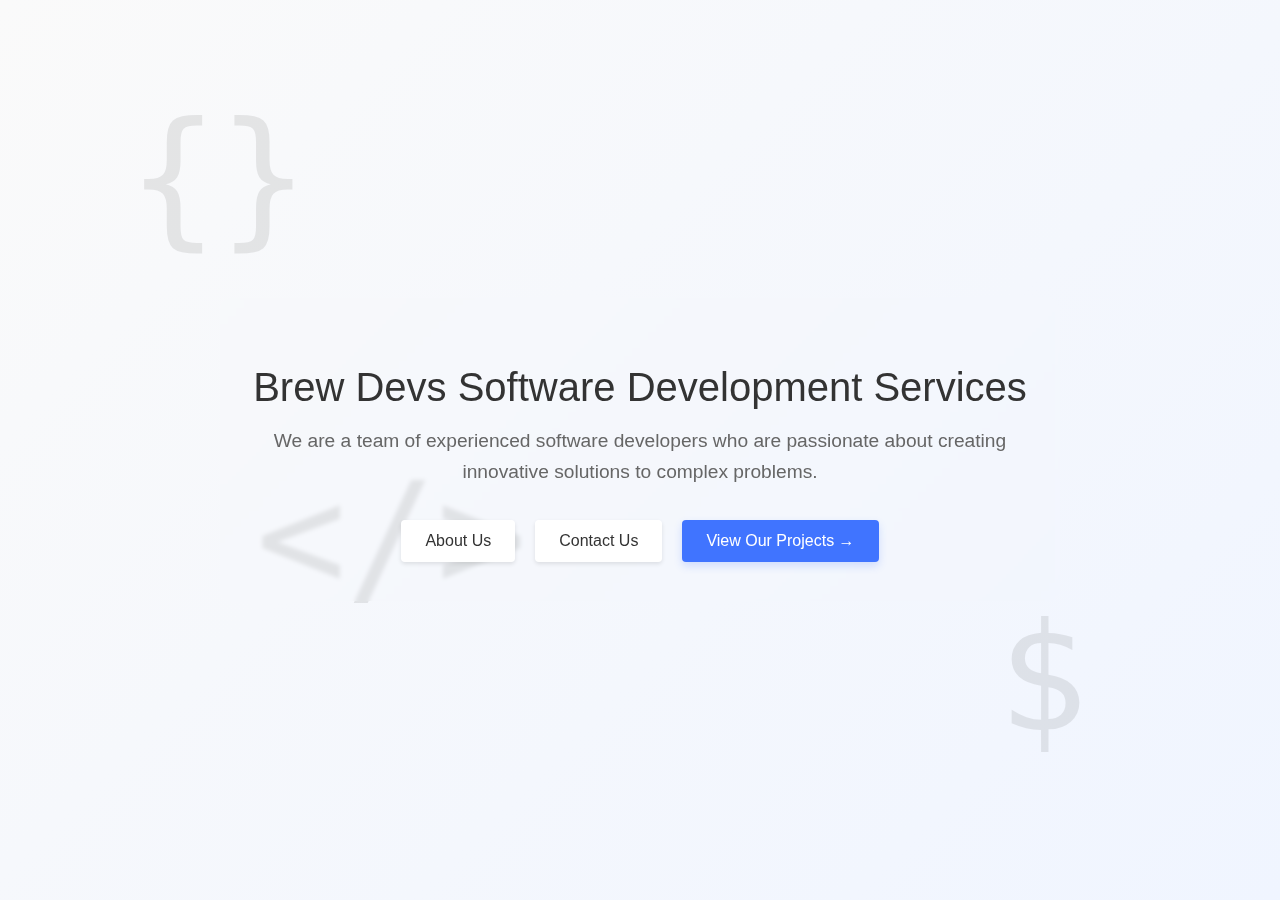
==== index.html @ dee69596 "Add bg animations and cta in home" ====
<!DOCTYPE html>
<html lang="en">
<head>
    <meta charset="UTF-8">
    <meta name="viewport" content="width=device-width, initial-scale=1.0">
    <title>Brew Devs Software Development Services</title>
    <style>
        body {
            margin: 0;
            min-height: 100vh;
            font-family: 'Helvetica Neue', sans-serif;
            background: linear-gradient(135deg, rgb(250, 250, 250) 0%, rgb(240, 245, 255) 100%);
            color: rgb(51, 51, 51);
            display: flex;
            align-items: center;
            position: relative;
            overflow: hidden;
        }
        .animated-background {
            position: absolute;
            top: 0;
            left: 0;
            right: 0;
            bottom: 0;
            z-index: -1;
        }
        .animated-icon {
            position: absolute;
            opacity: 0.1;
            font-size: 150px;
            animation: float 15s infinite linear;
            font-family: monospace;
        }
        .icon-1 {
            top: 10%;
            left: 10%;
            animation-delay: 0s;
        }
        .icon-2 {
            bottom: 15%;
            right: 15%;
            animation-delay: -5s;
        }
        .icon-3 {
            top: 50%;
            left: 20%;
            animation-delay: -10s;
        }
        @keyframes float {
            0% {
                transform: rotate(0deg) translate(30px) rotate(0deg);
            }
            100% {
                transform: rotate(360deg) translate(30px) rotate(-360deg);
            }
        }
        .container {
            max-width: 800px;
            margin: 0 auto;
            padding: 40px 20px;
            text-align: center;
            background: None;
            border-radius: 12px;
            backdrop-filter: blur(2px);
        }
        h1 {
            font-size: 2.5rem;
            font-weight: 300;
            margin-bottom: 1rem;
        }
        h2 {
            font-size: 1.2rem;
            font-weight: 300;
            color: rgb(102, 102, 102);
            line-height: 1.6;
            margin-bottom: 2rem;
        }
        nav {
            display: flex;
            gap: 20px;
            justify-content: center;
            flex-wrap: wrap;
        }
        .nav-link {
            color: rgb(51, 51, 51);
            text-decoration: none;
            padding: 12px 24px;
            border-radius: 4px;
            background: rgb(255, 255, 255);
            box-shadow: 0 2px 4px rgba(0, 0, 0, 0.1);
            transition: transform 0.2s ease;
        }
        .nav-link:hover {
            transform: translateY(-2px);
        }
        .cta-link {
            background: rgb(64, 116, 255);
            color: white;
            font-weight: 500;
            box-shadow: 0 4px 8px rgba(64, 116, 255, 0.2);
        }
        .cta-link:hover {
            background: rgb(32, 96, 255);
        }
    </style>
</head>
<body>
    <div class="animated-background">
        <div class="animated-icon icon-1">{}</div>
        <div class="animated-icon icon-2">$</div>
        <div class="animated-icon icon-3">&lt;/&gt;</div>
    </div>
    <div class="container">
        <h1>Brew Devs Software Development Services</h1>
        <h2>We are a team of experienced software developers who are passionate about creating innovative solutions to complex problems.</h2>
        <nav>
            <a href="about.html" class="nav-link">About Us</a>
            <a href="contact.html" class="nav-link">Contact Us</a>
            <a href="projects.html" class="nav-link cta-link">View Our Projects →</a>
        </nav>
    </div>
</body>
</html>
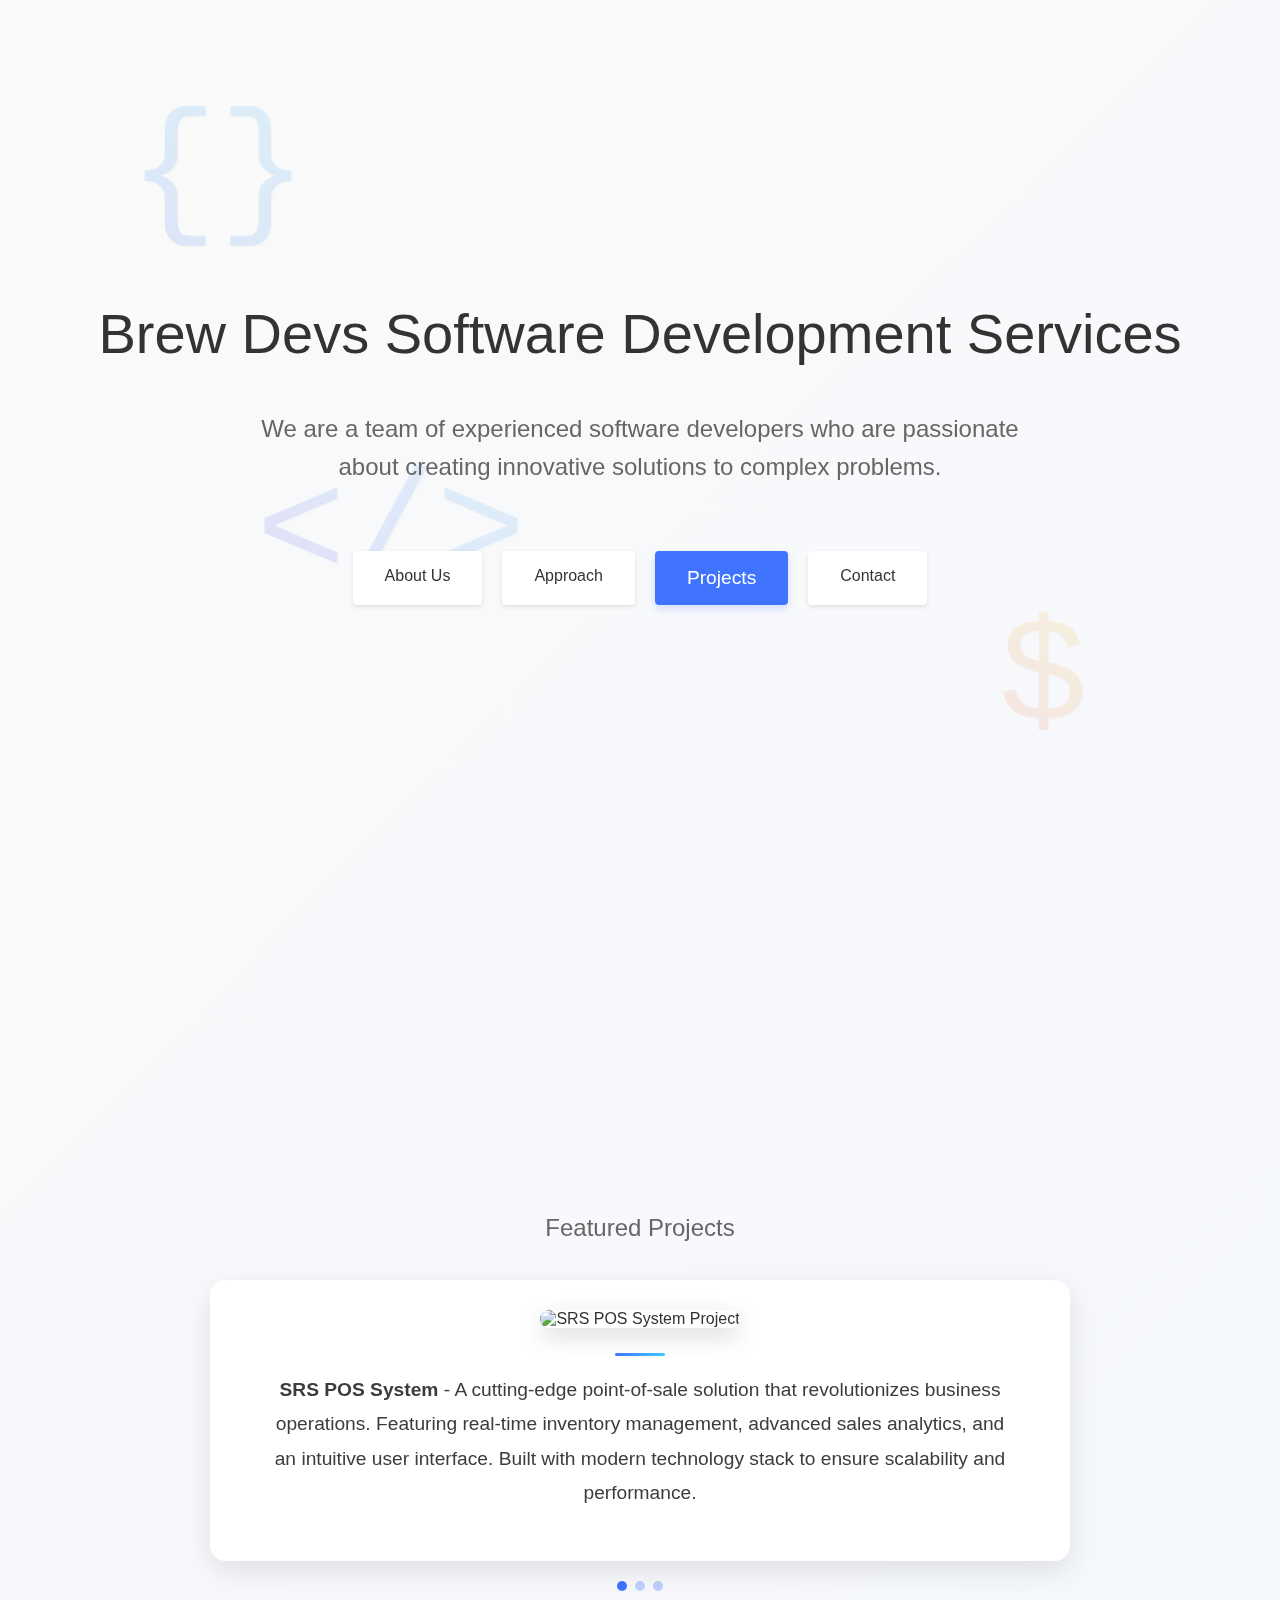
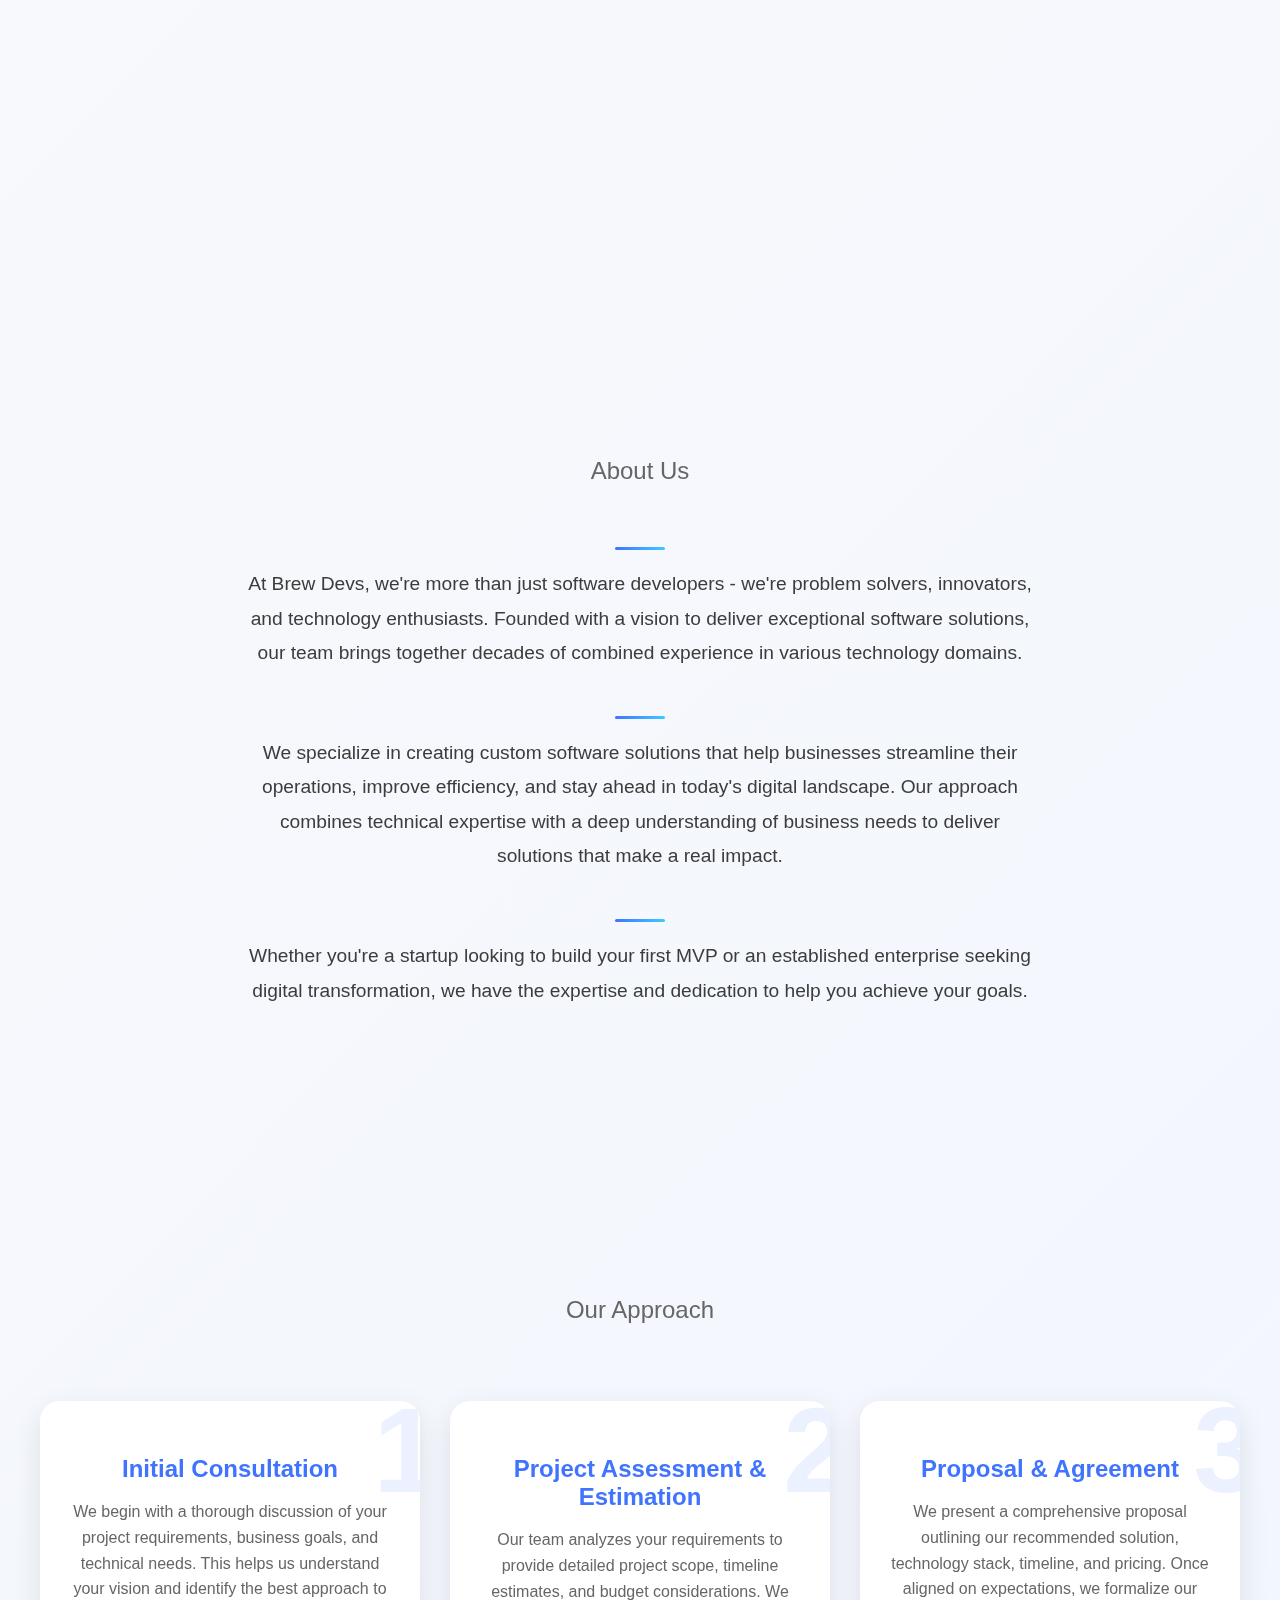
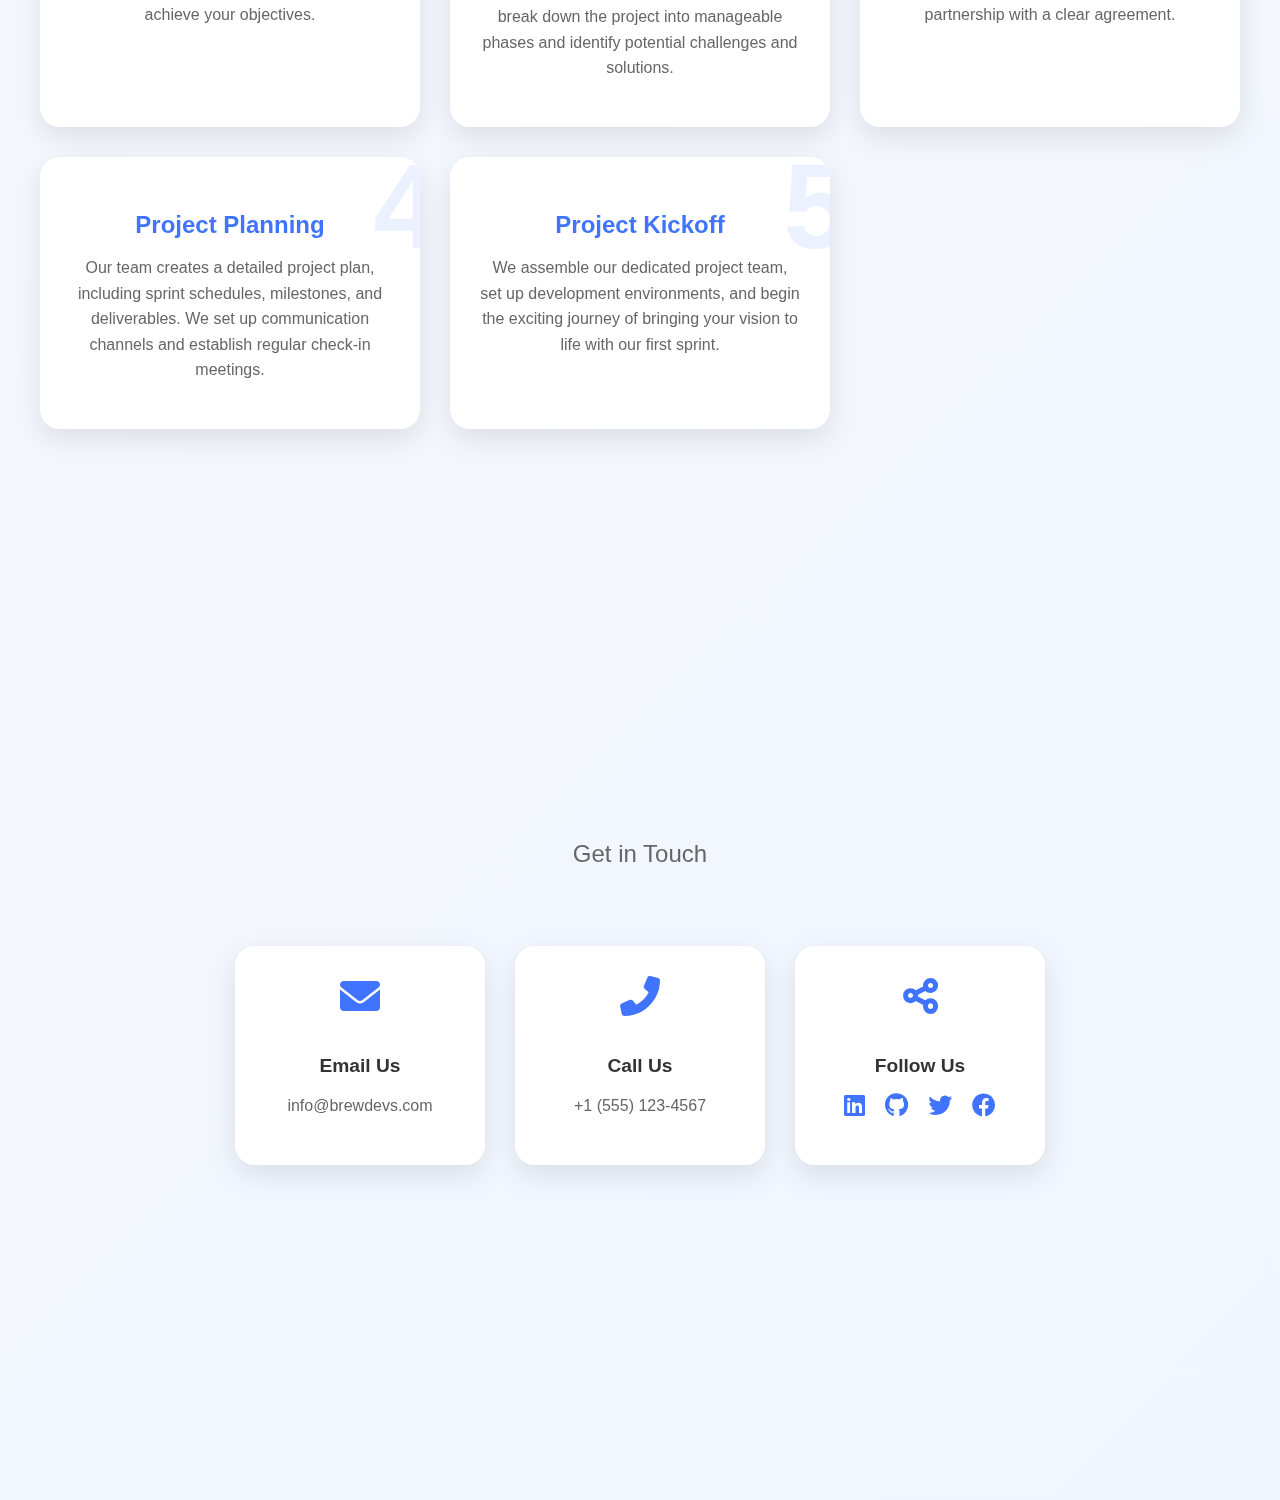
==== commit 84d6773f: "Go upo button" ====
--- a/index.html
+++ b/index.html
@@ -4,20 +4,21 @@
     <meta charset="UTF-8">
     <meta name="viewport" content="width=device-width, initial-scale=1.0">
     <title>Brew Devs Software Development Services</title>
+    <link rel="stylesheet" href="https://cdnjs.cloudflare.com/ajax/libs/font-awesome/6.0.0/css/all.min.css">
     <style>
+        html {
+            scroll-behavior: smooth;
+        }
         body {
             margin: 0;
-            min-height: 100vh;
             font-family: 'Helvetica Neue', sans-serif;
             background: linear-gradient(135deg, rgb(250, 250, 250) 0%, rgb(240, 245, 255) 100%);
             color: rgb(51, 51, 51);
-            display: flex;
-            align-items: center;
-            position: relative;
-            overflow: hidden;
+            position: relative;
+            overflow-x: hidden;
         }
         .animated-background {
-            position: absolute;
+            position: fixed;
             top: 0;
             left: 0;
             right: 0;
@@ -26,25 +27,38 @@
         }
         .animated-icon {
             position: absolute;
-            opacity: 0.1;
+            opacity: 0.15;
             font-size: 150px;
             animation: float 15s infinite linear;
             font-family: monospace;
+            background: linear-gradient(45deg, #4074ff, #ff6b6b);
+            -webkit-background-clip: text;
+            -webkit-text-fill-color: transparent;
+            text-shadow: 2px 2px 4px rgba(0, 0, 0, 0.1);
         }
         .icon-1 {
             top: 10%;
             left: 10%;
             animation-delay: 0s;
+            background: linear-gradient(45deg, #4074ff, #40c9ff);
+            -webkit-background-clip: text;
+            -webkit-text-fill-color: transparent;
         }
         .icon-2 {
             bottom: 15%;
             right: 15%;
             animation-delay: -5s;
+            background: linear-gradient(45deg, #ff6b6b, #ffd93d);
+            -webkit-background-clip: text;
+            -webkit-text-fill-color: transparent;
         }
         .icon-3 {
             top: 50%;
             left: 20%;
             animation-delay: -10s;
+            background: linear-gradient(45deg, #6b4dff, #45caff);
+            -webkit-background-clip: text;
+            -webkit-text-fill-color: transparent;
         }
         @keyframes float {
             0% {
@@ -55,36 +69,34 @@
             }
         }
         .container {
-            max-width: 800px;
-            margin: 0 auto;
-            padding: 40px 20px;
-            text-align: center;
-            background: None;
-            border-radius: 12px;
-            backdrop-filter: blur(2px);
+            width: 100%;
         }
         h1 {
-            font-size: 2.5rem;
+            font-size: 3.5rem;
             font-weight: 300;
-            margin-bottom: 1rem;
+            margin-bottom: 1.5rem;
         }
         h2 {
-            font-size: 1.2rem;
+            font-size: 1.5rem;
             font-weight: 300;
             color: rgb(102, 102, 102);
             line-height: 1.6;
             margin-bottom: 2rem;
+            max-width: 800px;
+            margin-left: auto;
+            margin-right: auto;
         }
         nav {
             display: flex;
             gap: 20px;
             justify-content: center;
             flex-wrap: wrap;
+            margin: 2rem 0;
         }
         .nav-link {
             color: rgb(51, 51, 51);
             text-decoration: none;
-            padding: 12px 24px;
+            padding: 16px 32px;
             border-radius: 4px;
             background: rgb(255, 255, 255);
             box-shadow: 0 2px 4px rgba(0, 0, 0, 0.1);
@@ -98,9 +110,229 @@
             color: white;
             font-weight: 500;
             box-shadow: 0 4px 8px rgba(64, 116, 255, 0.2);
+            font-size: 1.2rem;
+            padding: 16px 32px;
         }
         .cta-link:hover {
             background: rgb(32, 96, 255);
+        }
+        .project-preview {
+            margin: 0px auto;
+            max-width: 800px;
+            padding: 30px;
+            position: relative;
+            transition: all 0.3s ease;
+            background: rgba(255, 255, 255, 0.95);
+            border-radius: 16px;
+            box-shadow: 0 10px 30px rgba(0, 0, 0, 0.1);
+            backdrop-filter: blur(10px);
+            display: none;
+            touch-action: pan-x;
+        }
+        .project-preview.active {
+            display: block;
+            animation: slideIn 0.5s ease-out;
+        }
+        @keyframes slideIn {
+            from {
+                opacity: 0;
+                transform: translateX(100px);
+            }
+            to {
+                opacity: 1;
+                transform: translateX(0);
+            }
+        }
+        .project-preview:hover {
+            transform: translateY(-5px);
+            box-shadow: 0 15px 40px rgba(0, 0, 0, 0.15);
+        }
+        .project-preview img {
+            max-width: 90%;
+            height: auto;
+            border-radius: 12px;
+            box-shadow: 0 8px 24px rgba(0, 0, 0, 0.15);
+            transition: all 0.3s ease;
+        }
+        .project-preview:hover img {
+            box-shadow: 0 12px 32px rgba(0, 0, 0, 0.2);
+            transform: scale(1.02);
+        }
+        .section {
+            min-height: 100vh;
+            display: flex;
+            flex-direction: column;
+            justify-content: center;
+            align-items: center;
+            padding: 0 20px 40px;
+            text-align: center;
+            scroll-snap-align: start;
+            position: relative;
+        }
+        .project-caption {
+            margin: 25px auto 0;
+            font-size: 1.2rem;
+            color: rgb(60, 60, 60);
+            max-width: 800px;
+            line-height: 1.8;
+            padding: 20px 30px;
+            position: relative;
+            text-align: center;
+        }
+        .project-caption::before {
+            content: '';
+            position: absolute;
+            top: 0;
+            left: 50%;
+            transform: translateX(-50%);
+            width: 50px;
+            height: 3px;
+            background: linear-gradient(90deg, #4074ff, #40c9ff);
+            border-radius: 2px;
+        }
+        .carousel-dots {
+            display: flex;
+            gap: 8px;
+            margin-top: 20px;
+        }
+        .dot {
+            width: 10px;
+            height: 10px;
+            border-radius: 50%;
+            background: rgba(64, 116, 255, 0.3);
+            cursor: pointer;
+        }
+        .dot.active {
+            background: rgb(64, 116, 255);
+        }
+        /* New styles for approach section */
+        .approach-grid {
+            display: grid;
+            grid-template-columns: repeat(auto-fit, minmax(300px, 1fr));
+            gap: 30px;
+            max-width: 1200px;
+            margin: 40px auto;
+            padding: 0 20px;
+        }
+        .approach-step {
+            background: white;
+            padding: 30px;
+            border-radius: 20px;
+            box-shadow: 0 10px 30px rgba(0, 0, 0, 0.1);
+            transition: all 0.3s ease;
+            position: relative;
+            overflow: hidden;
+        }
+        .approach-step:hover {
+            transform: translateY(-10px);
+            box-shadow: 0 15px 40px rgba(64, 116, 255, 0.2);
+        }
+        .step-number {
+            position: absolute;
+            top: -20px;
+            right: -20px;
+            font-size: 120px;
+            font-weight: bold;
+            color: rgba(64, 116, 255, 0.1);
+            z-index: 0;
+        }
+        .step-title {
+            font-size: 1.5rem;
+            color: #4074ff;
+            margin-bottom: 15px;
+            position: relative;
+            z-index: 1;
+        }
+        .step-content {
+            color: #666;
+            line-height: 1.6;
+            position: relative;
+            z-index: 1;
+        }
+        /* New styles for contact section */
+        .contact-grid {
+            display: grid;
+            grid-template-columns: repeat(auto-fit, minmax(250px, 1fr));
+            gap: 30px;
+            max-width: 1000px;
+            margin: 40px auto;
+            padding: 0 20px;
+        }
+        .contact-item {
+            background: white;
+            padding: 30px;
+            border-radius: 20px;
+            box-shadow: 0 10px 30px rgba(0, 0, 0, 0.1);
+            transition: all 0.3s ease;
+            text-align: center;
+        }
+        .contact-item:hover {
+            transform: translateY(-5px);
+            box-shadow: 0 15px 40px rgba(64, 116, 255, 0.2);
+        }
+        .contact-icon {
+            font-size: 2.5rem;
+            color: #4074ff;
+            margin-bottom: 20px;
+        }
+        .contact-title {
+            font-size: 1.2rem;
+            color: #333;
+            margin-bottom: 15px;
+        }
+        .contact-info {
+            color: #666;
+            line-height: 1.6;
+        }
+        .social-links {
+            display: flex;
+            justify-content: center;
+            gap: 20px;
+            margin-top: 15px;
+        }
+        .social-link {
+            color: #4074ff;
+            font-size: 1.5rem;
+            transition: transform 0.3s ease;
+        }
+        .social-link:hover {
+            transform: translateY(-3px);
+        }
+        /* Go up button styles */
+        .go-up-btn {
+            position: fixed;
+            bottom: 30px;
+            right: 30px;
+            width: 50px;
+            height: 50px;
+            background: #4074ff;
+            color: white;
+            border-radius: 50%;
+            display: none;
+            justify-content: center;
+            align-items: center;
+            cursor: pointer;
+            box-shadow: 0 4px 12px rgba(64, 116, 255, 0.3);
+            transition: all 0.3s ease;
+            z-index: 1000;
+        }
+        .go-up-btn:hover {
+            transform: translateY(-5px);
+            box-shadow: 0 6px 15px rgba(64, 116, 255, 0.4);
+        }
+        .go-up-btn.visible {
+            display: flex;
+            animation: fadeIn 0.3s ease-out;
+        }
+        @keyframes fadeIn {
+            from {
+                opacity: 0;
+                transform: translateY(20px);
+            }
+            to {
+                opacity: 1;
+                transform: translateY(0);
+            }
         }
     </style>
 </head>
@@ -111,13 +343,242 @@
         <div class="animated-icon icon-3">&lt;/&gt;</div>
     </div>
     <div class="container">
-        <h1>Brew Devs Software Development Services</h1>
-        <h2>We are a team of experienced software developers who are passionate about creating innovative solutions to complex problems.</h2>
-        <nav>
-            <a href="about.html" class="nav-link">About Us</a>
-            <a href="contact.html" class="nav-link">Contact Us</a>
-            <a href="projects.html" class="nav-link cta-link">View Our Projects →</a>
-        </nav>
+        <section class="section">
+            <h1>Brew Devs Software Development Services</h1>
+            <h2>We are a team of experienced software developers who are passionate about creating innovative solutions to complex problems.</h2>    
+            <nav>
+                <a href="#about" class="nav-link">About Us</a>
+                <a href="#approach" class="nav-link">Approach</a>
+                <a href="#featured-project" class="nav-link cta-link">Projects</a>
+                <a href="#contact" class="nav-link">Contact</a>
+            </nav>
+        </section>
+
+        <section id="featured-project" class="section">
+            <h2>Featured Projects</h2>
+            <div class="project-preview active">
+                <img src="img/srspos.png" alt="SRS POS System Project">
+                <p class="project-caption">
+                    <strong>SRS POS System</strong> - A cutting-edge point-of-sale solution that revolutionizes business operations. 
+                    Featuring real-time inventory management, advanced sales analytics, and an intuitive user interface. 
+                    Built with modern technology stack to ensure scalability and performance.
+                </p>
+            </div>
+            <div class="project-preview">
+                <img src="img/stocktransfer1.png" alt="E-commerce Platform">
+                <p class="project-caption">
+                    <strong>E-commerce Platform</strong> - A comprehensive online shopping solution with seamless user experience. 
+                    Features include secure payment integration, inventory tracking, and personalized recommendations. 
+                    Built using React and Node.js for optimal performance.
+                </p>
+            </div>
+            <div class="project-preview">
+                <img src="img/stocktransfer1.png" alt="E-commerce Platform">
+                <p class="project-caption">
+                    <strong>CRM System</strong> - A robust customer relationship management system designed for modern businesses. 
+                    Includes lead tracking, automated follow-ups, and detailed analytics dashboard. 
+                    Developed with scalability and customization in mind.
+                </p>
+            </div>
+            <div class="carousel-dots">
+                <span class="dot active" onclick="showSlide(0)"></span>
+                <span class="dot" onclick="showSlide(1)"></span>
+                <span class="dot" onclick="showSlide(2)"></span>
+            </div>
+        </section>
+
+        <section id="about" class="section">
+            <h2>About Us</h2>
+            <p class="project-caption">
+                At Brew Devs, we're more than just software developers - we're problem solvers, innovators, and technology enthusiasts. 
+                Founded with a vision to deliver exceptional software solutions, our team brings together decades of combined experience 
+                in various technology domains.
+            </p>
+            <p class="project-caption">
+                We specialize in creating custom software solutions that help businesses streamline their operations, improve efficiency, 
+                and stay ahead in today's digital landscape. Our approach combines technical expertise with a deep understanding of 
+                business needs to deliver solutions that make a real impact.
+            </p>
+            <p class="project-caption">
+                Whether you're a startup looking to build your first MVP or an established enterprise seeking digital transformation, 
+                we have the expertise and dedication to help you achieve your goals.
+            </p>
+        </section>
+
+        <section id="approach" class="section">
+            <h2>Our Approach</h2>
+            <div class="approach-grid">
+                <div class="approach-step">
+                    <div class="step-number">1</div>
+                    <h3 class="step-title">Initial Consultation</h3>
+                    <p class="step-content">
+                        We begin with a thorough discussion of your project requirements, business goals, and technical needs. 
+                        This helps us understand your vision and identify the best approach to achieve your objectives.
+                    </p>
+                </div>
+                <div class="approach-step">
+                    <div class="step-number">2</div>
+                    <h3 class="step-title">Project Assessment & Estimation</h3>
+                    <p class="step-content">
+                        Our team analyzes your requirements to provide detailed project scope, timeline estimates, and budget considerations. 
+                        We break down the project into manageable phases and identify potential challenges and solutions.
+                    </p>
+                </div>
+                <div class="approach-step">
+                    <div class="step-number">3</div>
+                    <h3 class="step-title">Proposal & Agreement</h3>
+                    <p class="step-content">
+                        We present a comprehensive proposal outlining our recommended solution, technology stack, timeline, and pricing. 
+                        Once aligned on expectations, we formalize our partnership with a clear agreement.
+                    </p>
+                </div>
+                <div class="approach-step">
+                    <div class="step-number">4</div>
+                    <h3 class="step-title">Project Planning</h3>
+                    <p class="step-content">
+                        Our team creates a detailed project plan, including sprint schedules, milestones, and deliverables. 
+                        We set up communication channels and establish regular check-in meetings.
+                    </p>
+                </div>
+                <div class="approach-step">
+                    <div class="step-number">5</div>
+                    <h3 class="step-title">Project Kickoff</h3>
+                    <p class="step-content">
+                        We assemble our dedicated project team, set up development environments, and begin the exciting journey of 
+                        bringing your vision to life with our first sprint.
+                    </p>
+                </div>
+            </div>
+        </section>
+
+        <section id="contact" class="section">
+            <h2>Get in Touch</h2>
+            <div class="contact-grid">
+                <div class="contact-item">
+                    <i class="fas fa-envelope contact-icon"></i>
+                    <h3 class="contact-title">Email Us</h3>
+                    <p class="contact-info">info@brewdevs.com</p>
+                </div>
+                <div class="contact-item">
+                    <i class="fas fa-phone-alt contact-icon"></i>
+                    <h3 class="contact-title">Call Us</h3>
+                    <p class="contact-info">+1 (555) 123-4567</p>
+                </div>
+                <div class="contact-item">
+                    <i class="fas fa-share-alt contact-icon"></i>
+                    <h3 class="contact-title">Follow Us</h3>
+                    <div class="social-links">
+                        <a href="#" class="social-link"><i class="fab fa-linkedin"></i></a>
+                        <a href="#" class="social-link"><i class="fab fa-github"></i></a>
+                        <a href="#" class="social-link"><i class="fab fa-twitter"></i></a>
+                        <a href="#" class="social-link"><i class="fab fa-facebook"></i></a>
+                    </div>
+                </div>
+            </div>
+        </section>
     </div>
+
+    <div class="go-up-btn" onclick="scrollToTop()">
+        <i class="fas fa-arrow-up"></i>
+    </div>
+
+    <script>
+        let currentSlide = 0;
+        const slides = document.querySelectorAll('.project-preview');
+        const dots = document.querySelectorAll('.dot');
+        let touchStartX = 0;
+        let touchEndX = 0;
+        let autoSlideInterval;
+        let isPaused = false;
+
+        function showSlide(n) {
+            slides[currentSlide].classList.remove('active');
+            dots[currentSlide].classList.remove('active');
+            currentSlide = n;
+            slides[currentSlide].classList.add('active');
+            dots[currentSlide].classList.add('active');
+        }
+
+        function handleSwipe() {
+            const swipeDistance = touchEndX - touchStartX;
+            if (Math.abs(swipeDistance) > 50) { // Minimum swipe distance
+                if (swipeDistance > 0) {
+                    // Swipe right - show previous
+                    let n = currentSlide - 1;
+                    if (n < 0) n = slides.length - 1;
+                    showSlide(n);
+                } else {
+                    // Swipe left - show next
+                    let n = currentSlide + 1;
+                    if (n >= slides.length) n = 0;
+                    showSlide(n);
+                }
+            }
+        }
+
+        function startAutoSlide() {
+            if (!isPaused) {
+                autoSlideInterval = setInterval(() => {
+                    let n = currentSlide + 1;
+                    if (n >= slides.length) n = 0;
+                    showSlide(n);
+                }, 5000);
+            }
+        }
+
+        function stopAutoSlide() {
+            clearInterval(autoSlideInterval);
+        }
+
+        function scrollToTop() {
+            window.scrollTo({
+                top: 0,
+                behavior: 'smooth'
+            });
+        }
+
+        // Show/hide go up button based on scroll position
+        window.addEventListener('scroll', () => {
+            const goUpBtn = document.querySelector('.go-up-btn');
+            const scrollHeight = document.documentElement.scrollHeight;
+            const scrollTop = window.scrollY;
+            const clientHeight = document.documentElement.clientHeight;
+
+            // Show button when near bottom of page
+            if (scrollTop + clientHeight >= scrollHeight - 100) {
+                goUpBtn.classList.add('visible');
+            } else {
+                goUpBtn.classList.remove('visible');
+            }
+        });
+
+        slides.forEach(slide => {
+            slide.addEventListener('touchstart', e => {
+                touchStartX = e.touches[0].clientX;
+                isPaused = true;
+                stopAutoSlide();
+            });
+
+            slide.addEventListener('touchend', e => {
+                touchEndX = e.changedTouches[0].clientX;
+                handleSwipe();
+                isPaused = false;
+                startAutoSlide();
+            });
+
+            slide.addEventListener('mouseenter', () => {
+                isPaused = true;
+                stopAutoSlide();
+            });
+
+            slide.addEventListener('mouseleave', () => {
+                isPaused = false;
+                startAutoSlide();
+            });
+        });
+
+        // Initial start of auto slide
+        startAutoSlide();
+    </script>
 </body>
 </html>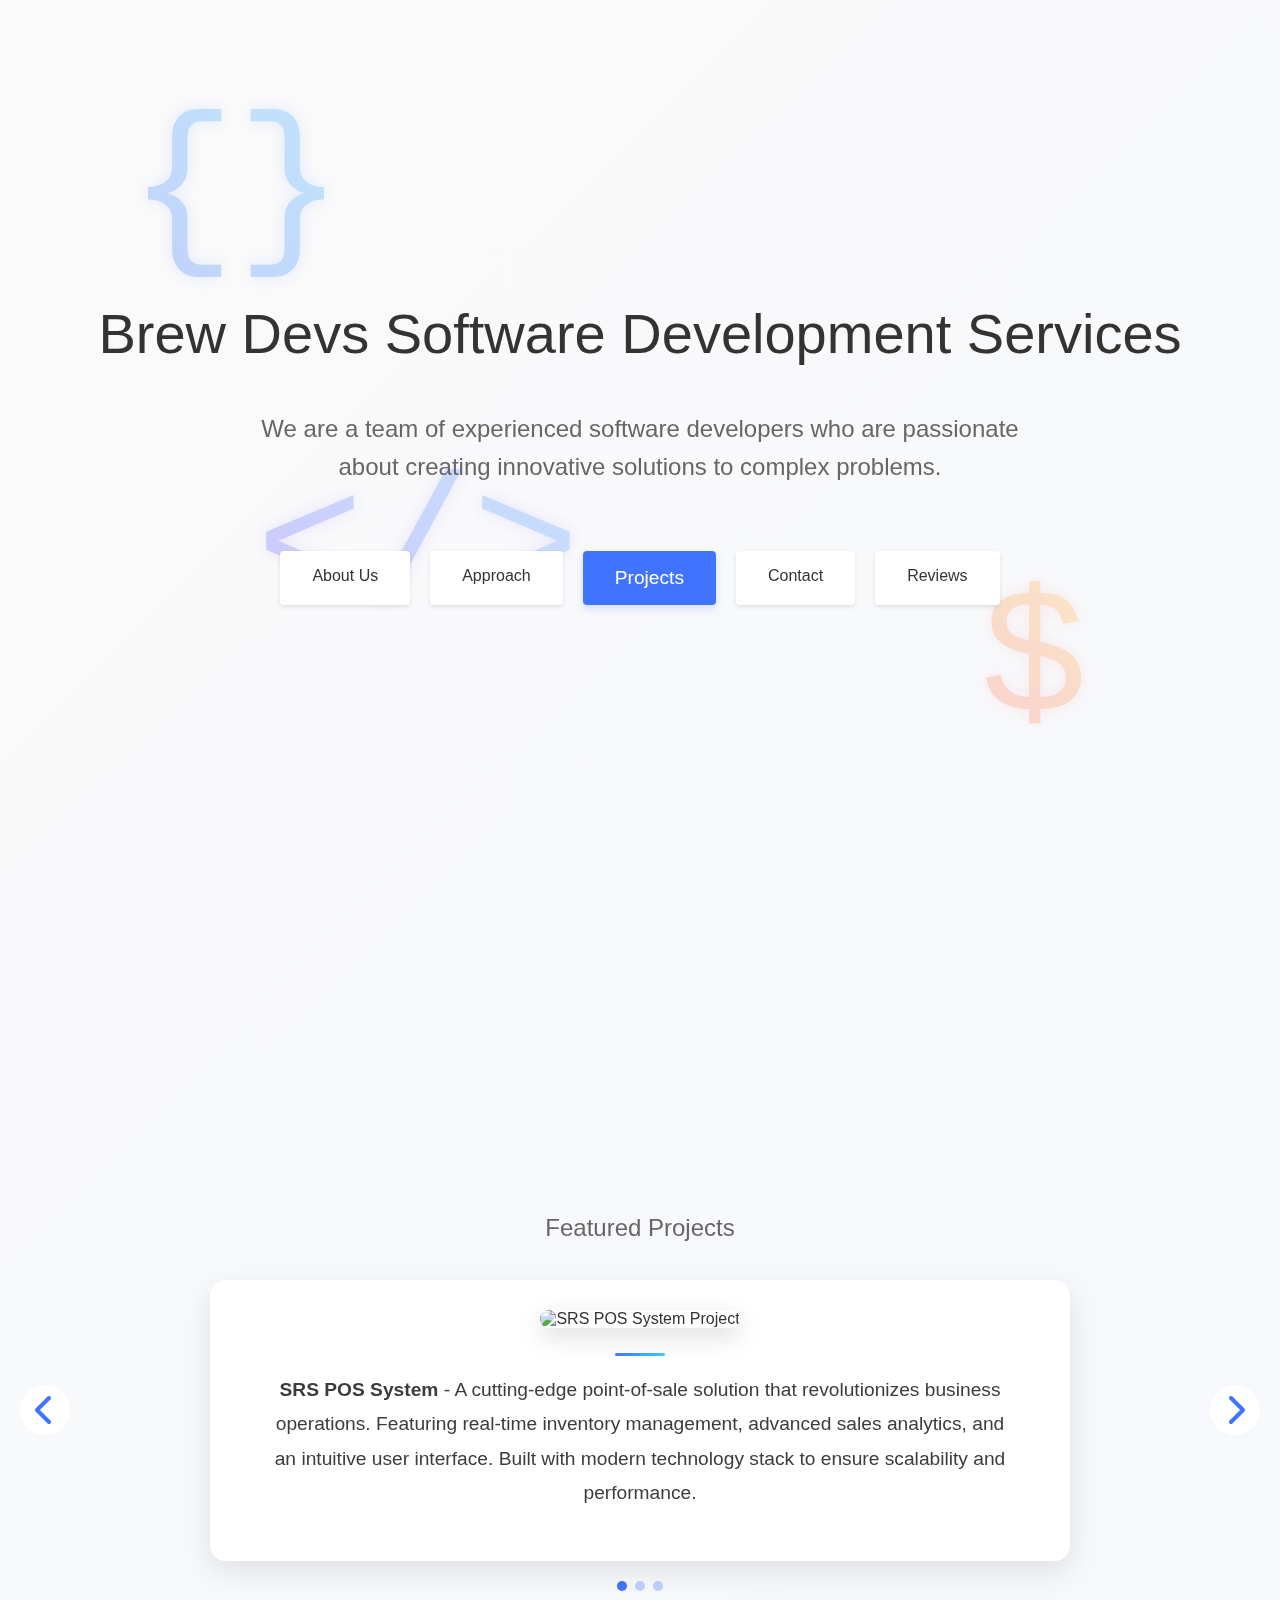
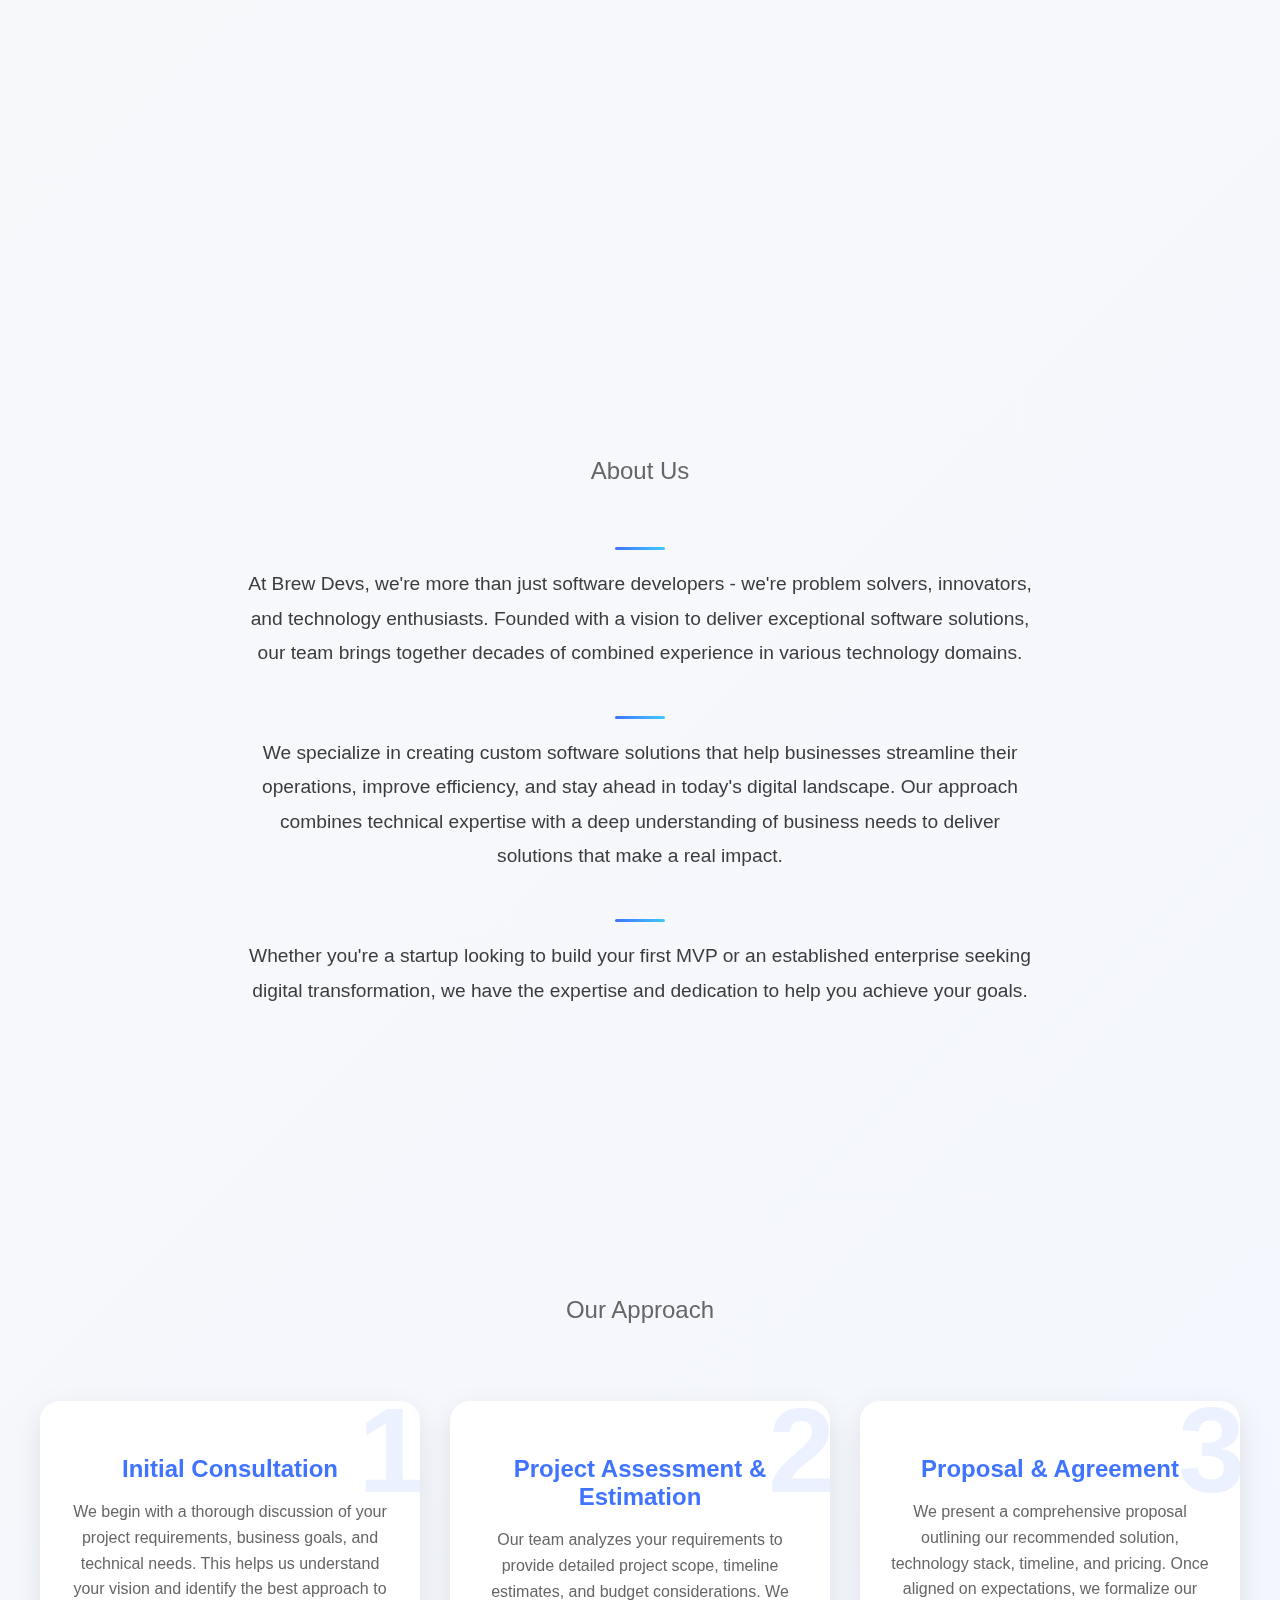
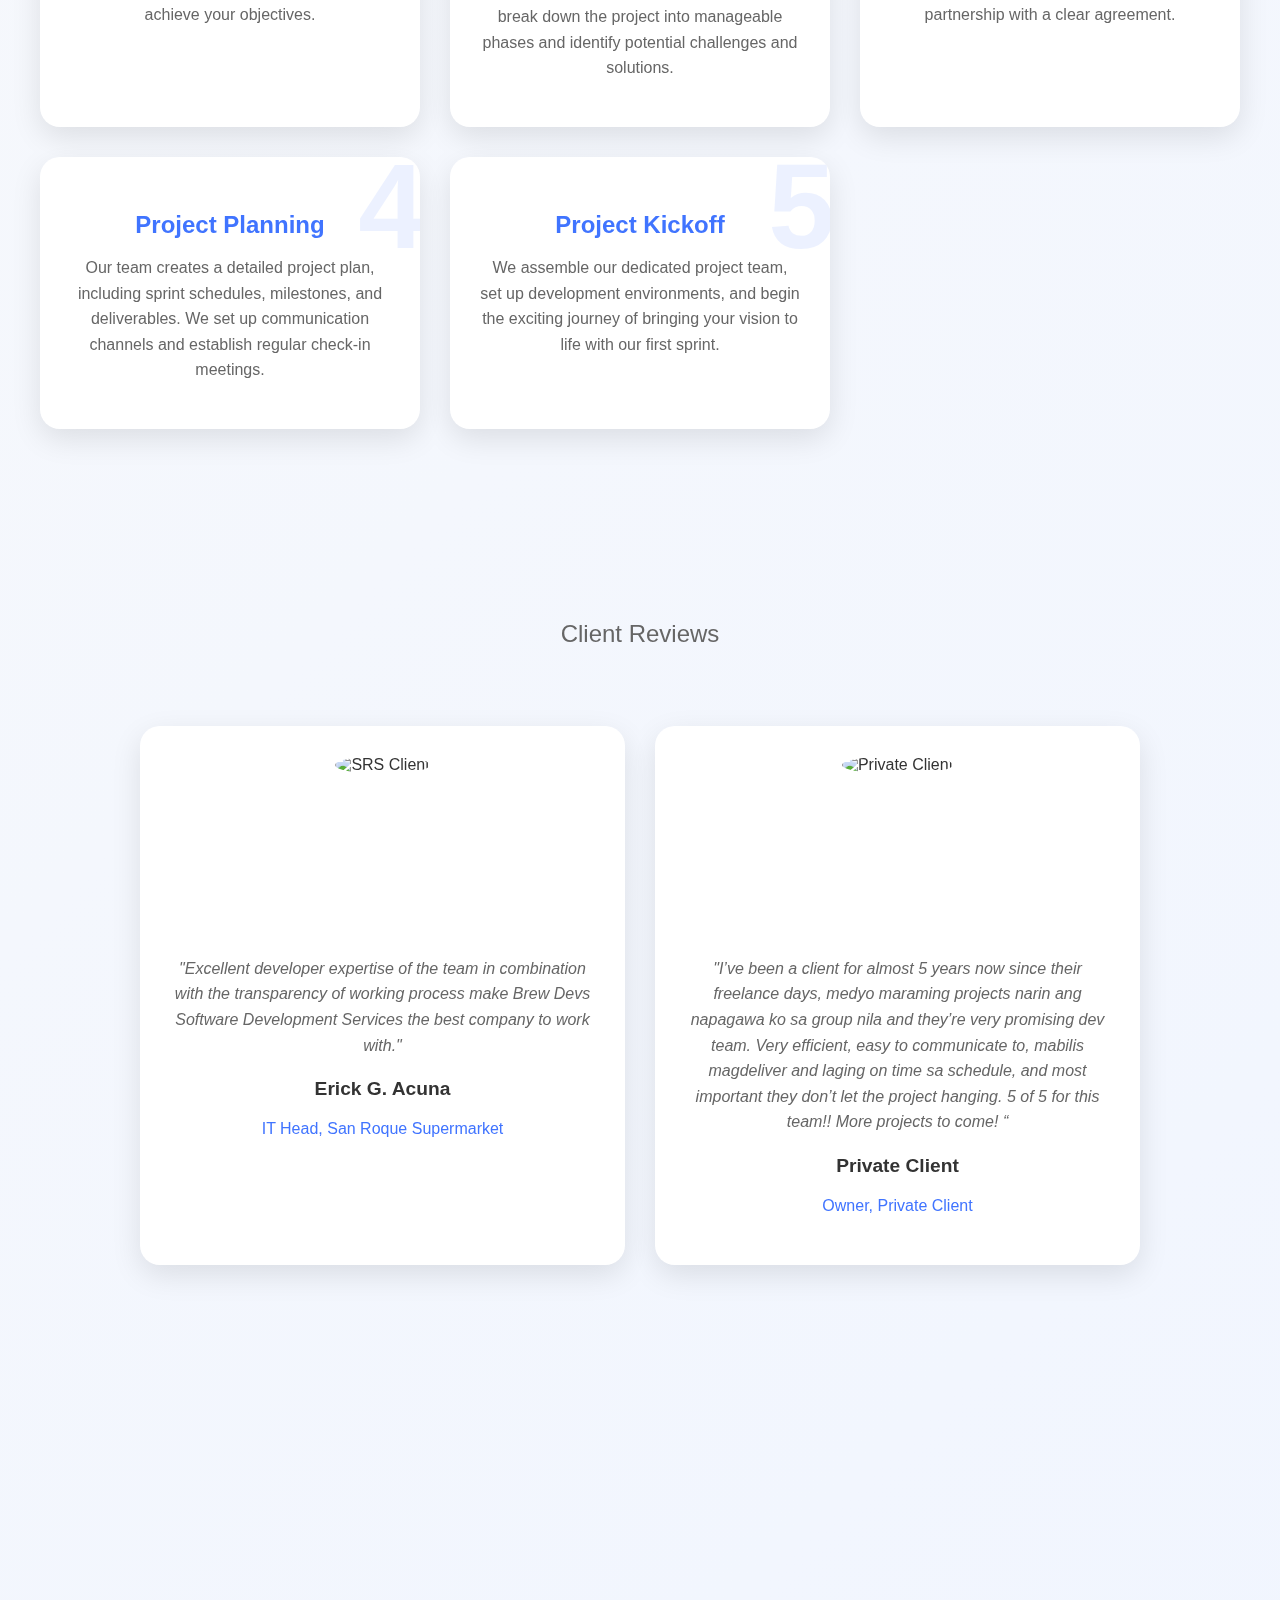
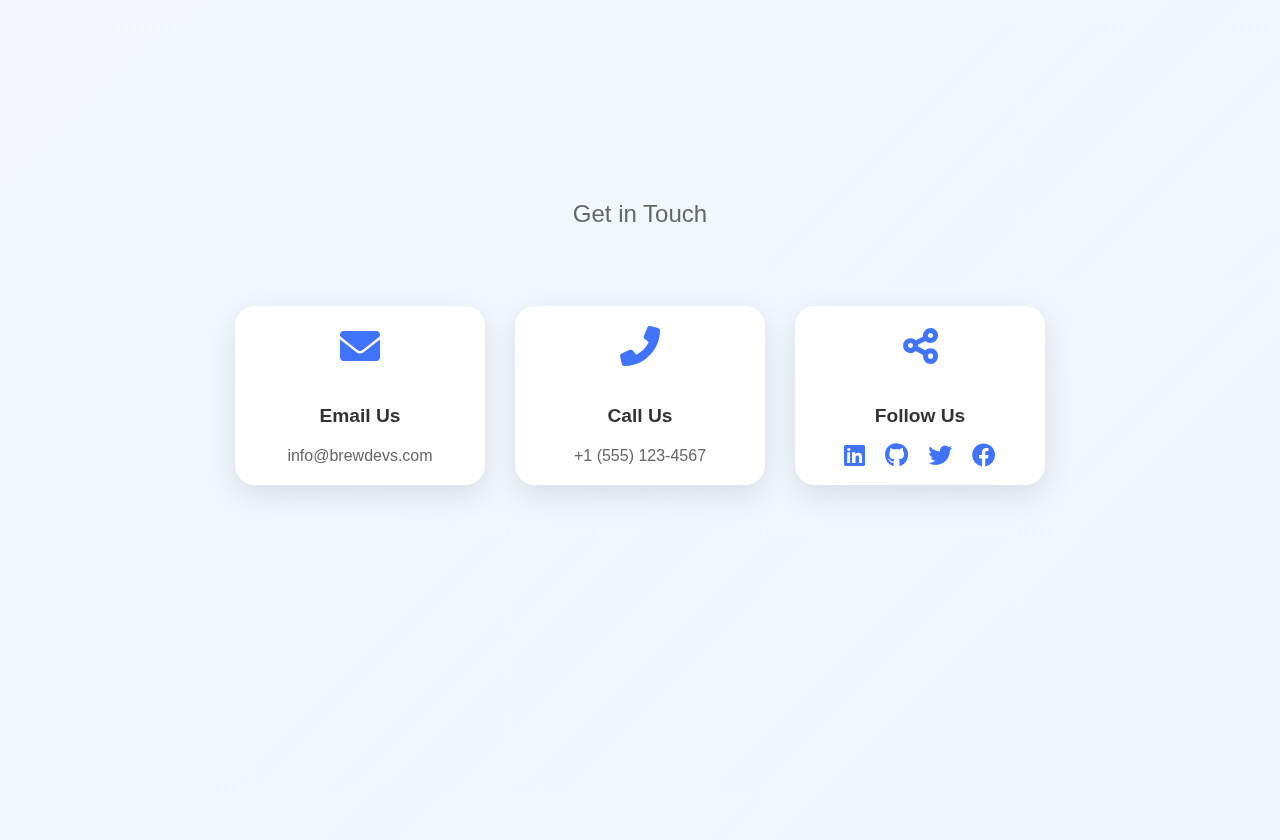
==== commit 39fc682d: "Add client reviews section" ====
--- a/index.html
+++ b/index.html
@@ -5,336 +5,7 @@
     <meta name="viewport" content="width=device-width, initial-scale=1.0">
     <title>Brew Devs Software Development Services</title>
     <link rel="stylesheet" href="https://cdnjs.cloudflare.com/ajax/libs/font-awesome/6.0.0/css/all.min.css">
-    <style>
-        html {
-            scroll-behavior: smooth;
-        }
-        body {
-            margin: 0;
-            font-family: 'Helvetica Neue', sans-serif;
-            background: linear-gradient(135deg, rgb(250, 250, 250) 0%, rgb(240, 245, 255) 100%);
-            color: rgb(51, 51, 51);
-            position: relative;
-            overflow-x: hidden;
-        }
-        .animated-background {
-            position: fixed;
-            top: 0;
-            left: 0;
-            right: 0;
-            bottom: 0;
-            z-index: -1;
-        }
-        .animated-icon {
-            position: absolute;
-            opacity: 0.15;
-            font-size: 150px;
-            animation: float 15s infinite linear;
-            font-family: monospace;
-            background: linear-gradient(45deg, #4074ff, #ff6b6b);
-            -webkit-background-clip: text;
-            -webkit-text-fill-color: transparent;
-            text-shadow: 2px 2px 4px rgba(0, 0, 0, 0.1);
-        }
-        .icon-1 {
-            top: 10%;
-            left: 10%;
-            animation-delay: 0s;
-            background: linear-gradient(45deg, #4074ff, #40c9ff);
-            -webkit-background-clip: text;
-            -webkit-text-fill-color: transparent;
-        }
-        .icon-2 {
-            bottom: 15%;
-            right: 15%;
-            animation-delay: -5s;
-            background: linear-gradient(45deg, #ff6b6b, #ffd93d);
-            -webkit-background-clip: text;
-            -webkit-text-fill-color: transparent;
-        }
-        .icon-3 {
-            top: 50%;
-            left: 20%;
-            animation-delay: -10s;
-            background: linear-gradient(45deg, #6b4dff, #45caff);
-            -webkit-background-clip: text;
-            -webkit-text-fill-color: transparent;
-        }
-        @keyframes float {
-            0% {
-                transform: rotate(0deg) translate(30px) rotate(0deg);
-            }
-            100% {
-                transform: rotate(360deg) translate(30px) rotate(-360deg);
-            }
-        }
-        .container {
-            width: 100%;
-        }
-        h1 {
-            font-size: 3.5rem;
-            font-weight: 300;
-            margin-bottom: 1.5rem;
-        }
-        h2 {
-            font-size: 1.5rem;
-            font-weight: 300;
-            color: rgb(102, 102, 102);
-            line-height: 1.6;
-            margin-bottom: 2rem;
-            max-width: 800px;
-            margin-left: auto;
-            margin-right: auto;
-        }
-        nav {
-            display: flex;
-            gap: 20px;
-            justify-content: center;
-            flex-wrap: wrap;
-            margin: 2rem 0;
-        }
-        .nav-link {
-            color: rgb(51, 51, 51);
-            text-decoration: none;
-            padding: 16px 32px;
-            border-radius: 4px;
-            background: rgb(255, 255, 255);
-            box-shadow: 0 2px 4px rgba(0, 0, 0, 0.1);
-            transition: transform 0.2s ease;
-        }
-        .nav-link:hover {
-            transform: translateY(-2px);
-        }
-        .cta-link {
-            background: rgb(64, 116, 255);
-            color: white;
-            font-weight: 500;
-            box-shadow: 0 4px 8px rgba(64, 116, 255, 0.2);
-            font-size: 1.2rem;
-            padding: 16px 32px;
-        }
-        .cta-link:hover {
-            background: rgb(32, 96, 255);
-        }
-        .project-preview {
-            margin: 0px auto;
-            max-width: 800px;
-            padding: 30px;
-            position: relative;
-            transition: all 0.3s ease;
-            background: rgba(255, 255, 255, 0.95);
-            border-radius: 16px;
-            box-shadow: 0 10px 30px rgba(0, 0, 0, 0.1);
-            backdrop-filter: blur(10px);
-            display: none;
-            touch-action: pan-x;
-        }
-        .project-preview.active {
-            display: block;
-            animation: slideIn 0.5s ease-out;
-        }
-        @keyframes slideIn {
-            from {
-                opacity: 0;
-                transform: translateX(100px);
-            }
-            to {
-                opacity: 1;
-                transform: translateX(0);
-            }
-        }
-        .project-preview:hover {
-            transform: translateY(-5px);
-            box-shadow: 0 15px 40px rgba(0, 0, 0, 0.15);
-        }
-        .project-preview img {
-            max-width: 90%;
-            height: auto;
-            border-radius: 12px;
-            box-shadow: 0 8px 24px rgba(0, 0, 0, 0.15);
-            transition: all 0.3s ease;
-        }
-        .project-preview:hover img {
-            box-shadow: 0 12px 32px rgba(0, 0, 0, 0.2);
-            transform: scale(1.02);
-        }
-        .section {
-            min-height: 100vh;
-            display: flex;
-            flex-direction: column;
-            justify-content: center;
-            align-items: center;
-            padding: 0 20px 40px;
-            text-align: center;
-            scroll-snap-align: start;
-            position: relative;
-        }
-        .project-caption {
-            margin: 25px auto 0;
-            font-size: 1.2rem;
-            color: rgb(60, 60, 60);
-            max-width: 800px;
-            line-height: 1.8;
-            padding: 20px 30px;
-            position: relative;
-            text-align: center;
-        }
-        .project-caption::before {
-            content: '';
-            position: absolute;
-            top: 0;
-            left: 50%;
-            transform: translateX(-50%);
-            width: 50px;
-            height: 3px;
-            background: linear-gradient(90deg, #4074ff, #40c9ff);
-            border-radius: 2px;
-        }
-        .carousel-dots {
-            display: flex;
-            gap: 8px;
-            margin-top: 20px;
-        }
-        .dot {
-            width: 10px;
-            height: 10px;
-            border-radius: 50%;
-            background: rgba(64, 116, 255, 0.3);
-            cursor: pointer;
-        }
-        .dot.active {
-            background: rgb(64, 116, 255);
-        }
-        /* New styles for approach section */
-        .approach-grid {
-            display: grid;
-            grid-template-columns: repeat(auto-fit, minmax(300px, 1fr));
-            gap: 30px;
-            max-width: 1200px;
-            margin: 40px auto;
-            padding: 0 20px;
-        }
-        .approach-step {
-            background: white;
-            padding: 30px;
-            border-radius: 20px;
-            box-shadow: 0 10px 30px rgba(0, 0, 0, 0.1);
-            transition: all 0.3s ease;
-            position: relative;
-            overflow: hidden;
-        }
-        .approach-step:hover {
-            transform: translateY(-10px);
-            box-shadow: 0 15px 40px rgba(64, 116, 255, 0.2);
-        }
-        .step-number {
-            position: absolute;
-            top: -20px;
-            right: -20px;
-            font-size: 120px;
-            font-weight: bold;
-            color: rgba(64, 116, 255, 0.1);
-            z-index: 0;
-        }
-        .step-title {
-            font-size: 1.5rem;
-            color: #4074ff;
-            margin-bottom: 15px;
-            position: relative;
-            z-index: 1;
-        }
-        .step-content {
-            color: #666;
-            line-height: 1.6;
-            position: relative;
-            z-index: 1;
-        }
-        /* New styles for contact section */
-        .contact-grid {
-            display: grid;
-            grid-template-columns: repeat(auto-fit, minmax(250px, 1fr));
-            gap: 30px;
-            max-width: 1000px;
-            margin: 40px auto;
-            padding: 0 20px;
-        }
-        .contact-item {
-            background: white;
-            padding: 30px;
-            border-radius: 20px;
-            box-shadow: 0 10px 30px rgba(0, 0, 0, 0.1);
-            transition: all 0.3s ease;
-            text-align: center;
-        }
-        .contact-item:hover {
-            transform: translateY(-5px);
-            box-shadow: 0 15px 40px rgba(64, 116, 255, 0.2);
-        }
-        .contact-icon {
-            font-size: 2.5rem;
-            color: #4074ff;
-            margin-bottom: 20px;
-        }
-        .contact-title {
-            font-size: 1.2rem;
-            color: #333;
-            margin-bottom: 15px;
-        }
-        .contact-info {
-            color: #666;
-            line-height: 1.6;
-        }
-        .social-links {
-            display: flex;
-            justify-content: center;
-            gap: 20px;
-            margin-top: 15px;
-        }
-        .social-link {
-            color: #4074ff;
-            font-size: 1.5rem;
-            transition: transform 0.3s ease;
-        }
-        .social-link:hover {
-            transform: translateY(-3px);
-        }
-        /* Go up button styles */
-        .go-up-btn {
-            position: fixed;
-            bottom: 30px;
-            right: 30px;
-            width: 50px;
-            height: 50px;
-            background: #4074ff;
-            color: white;
-            border-radius: 50%;
-            display: none;
-            justify-content: center;
-            align-items: center;
-            cursor: pointer;
-            box-shadow: 0 4px 12px rgba(64, 116, 255, 0.3);
-            transition: all 0.3s ease;
-            z-index: 1000;
-        }
-        .go-up-btn:hover {
-            transform: translateY(-5px);
-            box-shadow: 0 6px 15px rgba(64, 116, 255, 0.4);
-        }
-        .go-up-btn.visible {
-            display: flex;
-            animation: fadeIn 0.3s ease-out;
-        }
-        @keyframes fadeIn {
-            from {
-                opacity: 0;
-                transform: translateY(20px);
-            }
-            to {
-                opacity: 1;
-                transform: translateY(0);
-            }
-        }
-    </style>
+    <link rel="stylesheet" href="style.css">
 </head>
 <body>
     <div class="animated-background">
@@ -351,6 +22,7 @@
                 <a href="#approach" class="nav-link">Approach</a>
                 <a href="#featured-project" class="nav-link cta-link">Projects</a>
                 <a href="#contact" class="nav-link">Contact</a>
+                <a href="#reviews" class="nav-link">Reviews</a>
             </nav>
         </section>
 
@@ -384,6 +56,12 @@
                 <span class="dot active" onclick="showSlide(0)"></span>
                 <span class="dot" onclick="showSlide(1)"></span>
                 <span class="dot" onclick="showSlide(2)"></span>
+            </div>
+            <div class="slide-nav prev-slide" onclick="prevSlide()">
+                <i class="fas fa-chevron-left"></i>
+            </div>
+            <div class="slide-nav next-slide" onclick="nextSlide()">
+                <i class="fas fa-chevron-right"></i>
             </div>
         </section>
 
@@ -451,6 +129,64 @@
             </div>
         </section>
 
+        
+        
+        <section id="reviews" class="section">
+            <h2>Client Reviews</h2>
+            <div class="contact-grid">
+                <div class="contact-item" style="padding: 0; overflow: hidden;">
+                    <div style="width: 150px; height: 150px; margin: 30px auto 0;">
+                        <img src="img/srs-client.png" alt="SRS Client" style="width: 100%; height: 100%; object-fit: cover; border-radius: 50%;">
+                    </div>
+                    <div style="padding: clamp(20px, 5vw, 30px);">
+                        <p class="contact-info" style="font-style: italic; margin: 20px 0;">
+                            "Excellent developer expertise of the team in combination with the transparency of working process make Brew Devs Software Development Services the best company to work with." 
+                        </p>
+                        <div style="margin-top: 20px;">
+                            <h3 class="contact-title">Erick G. Acuna</h3>
+                            <p class="contact-info" style="color: #4074ff;">IT Head, San Roque Supermarket</p>
+                        </div>
+                    </div>
+                </div>
+                <div class="contact-item" style="padding: 0; overflow: hidden;">
+                    <div style="width: 150px; height: 150px; margin: 30px auto 0;">
+                        <img src="img/private-client.png" alt="Private Client" style="width: 100%; height: 100%; object-fit: cover; border-radius: 50%;">
+                    </div>
+                    <div style="padding: clamp(20px, 5vw, 30px);">
+                        <p class="contact-info" style="font-style: italic; margin: 20px 0;">
+                            "I’ve been a client for almost 5 years now since their freelance days, medyo maraming projects narin ang napagawa ko sa group nila and they’re very promising dev team. Very efficient, easy to communicate to, mabilis magdeliver and laging on time sa schedule, and most important they don’t let the project hanging. 5 of 5 for this team!! More projects to come! “
+                        </p>
+                        <div style="margin-top: 20px;">
+                            <h3 class="contact-title">Private Client</h3>
+                            <p class="contact-info" style="color: #4074ff;">Owner, Private Client</p>
+                        </div>
+                    </div>
+                </div>
+            </div>
+            <div class="logo-slider" style="overflow: hidden; white-space: nowrap; padding: 20px 0; width: 100%;">
+                <div class="logo-slide" style="display: inline-block; animation: slide 20s linear infinite; width: 200%; transform: translateX(100%);">
+                    <img src="img/srs_logo.png" alt="SRS Logo" style="height: 80px; margin: 0 40px; vertical-align: middle; transition: all 0.3s ease;">
+               </div>
+            </div>
+            <style>
+                @keyframes slide {
+                    0% {
+                        transform: translateX(0);
+                    }
+                    100% {
+                        transform: translateX(-50%);
+                    }
+                }
+                .logo-slider:hover .logo-slide {
+                    animation-play-state: paused;
+                }
+                .logo-slider:hover img {
+                    filter: grayscale(0%) opacity(1);
+                }
+            </style>
+        </section>
+
+        
         <section id="contact" class="section">
             <h2>Get in Touch</h2>
             <div class="contact-grid">
@@ -481,104 +217,6 @@
     <div class="go-up-btn" onclick="scrollToTop()">
         <i class="fas fa-arrow-up"></i>
     </div>
-
-    <script>
-        let currentSlide = 0;
-        const slides = document.querySelectorAll('.project-preview');
-        const dots = document.querySelectorAll('.dot');
-        let touchStartX = 0;
-        let touchEndX = 0;
-        let autoSlideInterval;
-        let isPaused = false;
-
-        function showSlide(n) {
-            slides[currentSlide].classList.remove('active');
-            dots[currentSlide].classList.remove('active');
-            currentSlide = n;
-            slides[currentSlide].classList.add('active');
-            dots[currentSlide].classList.add('active');
-        }
-
-        function handleSwipe() {
-            const swipeDistance = touchEndX - touchStartX;
-            if (Math.abs(swipeDistance) > 50) { // Minimum swipe distance
-                if (swipeDistance > 0) {
-                    // Swipe right - show previous
-                    let n = currentSlide - 1;
-                    if (n < 0) n = slides.length - 1;
-                    showSlide(n);
-                } else {
-                    // Swipe left - show next
-                    let n = currentSlide + 1;
-                    if (n >= slides.length) n = 0;
-                    showSlide(n);
-                }
-            }
-        }
-
-        function startAutoSlide() {
-            if (!isPaused) {
-                autoSlideInterval = setInterval(() => {
-                    let n = currentSlide + 1;
-                    if (n >= slides.length) n = 0;
-                    showSlide(n);
-                }, 5000);
-            }
-        }
-
-        function stopAutoSlide() {
-            clearInterval(autoSlideInterval);
-        }
-
-        function scrollToTop() {
-            window.scrollTo({
-                top: 0,
-                behavior: 'smooth'
-            });
-        }
-
-        // Show/hide go up button based on scroll position
-        window.addEventListener('scroll', () => {
-            const goUpBtn = document.querySelector('.go-up-btn');
-            const scrollHeight = document.documentElement.scrollHeight;
-            const scrollTop = window.scrollY;
-            const clientHeight = document.documentElement.clientHeight;
-
-            // Show button when near bottom of page
-            if (scrollTop + clientHeight >= scrollHeight - 100) {
-                goUpBtn.classList.add('visible');
-            } else {
-                goUpBtn.classList.remove('visible');
-            }
-        });
-
-        slides.forEach(slide => {
-            slide.addEventListener('touchstart', e => {
-                touchStartX = e.touches[0].clientX;
-                isPaused = true;
-                stopAutoSlide();
-            });
-
-            slide.addEventListener('touchend', e => {
-                touchEndX = e.changedTouches[0].clientX;
-                handleSwipe();
-                isPaused = false;
-                startAutoSlide();
-            });
-
-            slide.addEventListener('mouseenter', () => {
-                isPaused = true;
-                stopAutoSlide();
-            });
-
-            slide.addEventListener('mouseleave', () => {
-                isPaused = false;
-                startAutoSlide();
-            });
-        });
-
-        // Initial start of auto slide
-        startAutoSlide();
-    </script>
+    <script src="script.js"></script>
 </body>
 </html>--- a/style.css
+++ b/style.css
@@ -0,0 +1,381 @@
+html {
+    scroll-behavior: smooth;
+    max-width: 100%;
+    overflow-x: hidden;
+    position: relative;
+}
+body {
+    margin: 0;
+    font-family: 'Helvetica Neue', sans-serif;
+    background: linear-gradient(135deg, rgb(250, 250, 250) 0%, rgb(240, 245, 255) 100%);
+    color: rgb(51, 51, 51);
+    position: relative;
+    overflow-x: hidden;
+}
+.animated-background {
+    position: fixed;
+    top: 0;
+    left: 0;
+    right: 0;
+    bottom: 0;
+    z-index: -1;
+}
+.animated-icon {
+    position: absolute;
+    opacity: 0.15;
+    font-size: 150px;
+    animation: float 15s infinite linear;
+    font-family: monospace;
+    background: linear-gradient(45deg, #4074ff, #ff6b6b);
+    -webkit-background-clip: text;
+    -webkit-text-fill-color: transparent;
+    text-shadow: 2px 2px 4px rgba(0, 0, 0, 0.1);
+}
+.icon-1 {
+    top: 10%;
+    left: 10%;
+    animation-delay: 0s;
+    background: linear-gradient(45deg, #4074ff, #40c9ff);
+    -webkit-background-clip: text;
+    -webkit-text-fill-color: transparent;
+    opacity: 0.3;
+    font-size: 180px;
+    text-shadow: 0 0 15px rgba(64, 116, 255, 0.4);
+}
+.icon-2 {
+    bottom: 15%;
+    right: 15%;
+    animation-delay: -5s;
+    background: linear-gradient(45deg, #ff6b6b, #ffd93d);
+    -webkit-background-clip: text;
+    -webkit-text-fill-color: transparent;
+    opacity: 0.3;
+    font-size: 180px;
+    text-shadow: 0 0 15px rgba(255, 107, 107, 0.4);
+}
+.icon-3 {
+    top: 50%;
+    left: 20%;
+    animation-delay: -10s;
+    background: linear-gradient(45deg, #6b4dff, #45caff);
+    -webkit-background-clip: text;
+    -webkit-text-fill-color: transparent;
+    opacity: 0.3;
+    font-size: 180px;
+    text-shadow: 0 0 15px rgba(107, 77, 255, 0.4);
+}
+@keyframes float {
+    0% {
+        transform: rotate(0deg) translate(30px) rotate(0deg);
+    }
+    100% {
+        transform: rotate(360deg) translate(30px) rotate(-360deg);
+    }
+}
+.container {
+    width: 100%;
+}
+h1 {
+    font-size: 3.5rem;
+    font-weight: 300;
+    margin-bottom: 1.5rem;
+}
+h2 {
+    font-size: 1.5rem;
+    font-weight: 300;
+    color: rgb(102, 102, 102);
+    line-height: 1.6;
+    margin-bottom: 2rem;
+    max-width: 800px;
+    margin-left: auto;
+    margin-right: auto;
+}
+nav {
+    display: flex;
+    gap: 20px;
+    justify-content: center;
+    flex-wrap: wrap;
+    margin: 2rem 0;
+}
+.nav-link {
+    color: rgb(51, 51, 51);
+    text-decoration: none;
+    padding: 16px 32px;
+    border-radius: 4px;
+    background: rgb(255, 255, 255);
+    box-shadow: 0 2px 4px rgba(0, 0, 0, 0.1);
+    transition: transform 0.2s ease;
+}
+.nav-link:hover {
+    transform: translateY(-2px);
+}
+.cta-link {
+    background: rgb(64, 116, 255);
+    color: white;
+    font-weight: 500;
+    box-shadow: 0 4px 8px rgba(64, 116, 255, 0.2);
+    font-size: 1.2rem;
+    padding: 16px 32px;
+}
+.cta-link:hover {
+    background: rgb(32, 96, 255);
+}
+.project-preview {
+    margin: 0px auto;
+    max-width: 800px;
+    padding: 30px;
+    position: relative;
+    background: rgba(255, 255, 255, 0.95);
+    border-radius: 16px;
+    box-shadow: 0 10px 30px rgba(0, 0, 0, 0.1);
+    backdrop-filter: blur(10px);
+    display: none;
+    touch-action: pan-x pan-y; /* Allow vertical scrolling */
+    cursor: grab;
+    user-select: none;
+    transform: translateX(0);
+    transition: transform 0.3s ease-out;
+    overflow-y: auto; /* Enable vertical scrolling */
+}
+.project-preview.active {
+    display: block;
+}
+.project-preview img {
+    max-width: 90%;
+    height: auto;
+    border-radius: 12px;
+    box-shadow: 0 8px 24px rgba(0, 0, 0, 0.15);
+    transition: all 0.3s ease;
+}
+.project-preview:hover img {
+    box-shadow: 0 12px 32px rgba(0, 0, 0, 0.2);
+    transform: scale(1.02);
+}
+.section {
+    min-height: 100vh;
+    display: flex;
+    flex-direction: column;
+    justify-content: center;
+    align-items: center;
+    padding: 0 20px 40px;
+    text-align: center;
+    scroll-snap-align: start;
+    position: relative;
+}
+.project-caption {
+    margin: 25px auto 0;
+    font-size: 1.2rem;
+    color: rgb(60, 60, 60);
+    max-width: 800px;
+    line-height: 1.8;
+    padding: 20px 30px;
+    position: relative;
+    text-align: center;
+}
+.project-caption::before {
+    content: '';
+    position: absolute;
+    top: 0;
+    left: 50%;
+    transform: translateX(-50%);
+    width: 50px;
+    height: 3px;
+    background: linear-gradient(90deg, #4074ff, #40c9ff);
+    border-radius: 2px;
+}
+.carousel-dots {
+    display: flex;
+    gap: 8px;
+    margin-top: 20px;
+}
+.dot {
+    width: 10px;
+    height: 10px;
+    border-radius: 50%;
+    background: rgba(64, 116, 255, 0.3);
+    cursor: pointer;
+}
+.dot.active {
+    background: rgb(64, 116, 255);
+}
+/* New styles for approach section */
+.approach-grid {
+    display: grid;
+    grid-template-columns: repeat(auto-fit, minmax(280px, 1fr));
+    gap: 30px;
+    max-width: 1200px;
+    margin: 40px auto;
+    padding: 0 20px;
+    width: 100%;
+}
+.approach-step {
+    background: white;
+    padding: clamp(20px, 5vw, 30px);
+    border-radius: 20px;
+    box-shadow: 0 10px 30px rgba(0, 0, 0, 0.1);
+    transition: all 0.3s ease;
+    position: relative;
+    overflow: hidden;
+}
+.approach-step:hover {
+    transform: translateY(-10px);
+    box-shadow: 0 15px 40px rgba(64, 116, 255, 0.2);
+}
+.step-number {
+    position: absolute;
+    top: -20px;
+    right: -5px;
+    font-size: clamp(80px, 10vw, 120px);
+    font-weight: bold;
+    color: rgba(64, 116, 255, 0.1);
+    z-index: 0;
+}
+.step-title {
+    font-size: clamp(1.2rem, 3vw, 1.5rem);
+    color: #4074ff;
+    margin-bottom: 15px;
+    position: relative;
+    z-index: 1;
+}
+.step-content {
+    color: #666;
+    line-height: 1.6;
+    position: relative;
+    z-index: 1;
+    font-size: clamp(0.9rem, 2vw, 1rem);
+}
+@media (max-width: 768px) {
+    .approach-grid {
+        grid-template-columns: 1fr;
+        gap: 20px;
+        padding: 0 15px;
+    }
+    .approach-step {
+        margin: 0 10px;
+    }
+}
+/* New styles for contact section */
+.contact-grid {
+    display: grid;
+    grid-template-columns: repeat(auto-fit, minmax(250px, 1fr));
+    gap: 30px;
+    max-width: 1000px;
+    margin: 40px auto;
+    padding: 0 20px;
+}
+.contact-item {
+    background: white;
+    padding: clamp(15px, 4vw, 20px) clamp(15px, 4vw, 20px) 0;
+    border-radius: 20px;
+    box-shadow: 0 10px 30px rgba(0, 0, 0, 0.1);
+    transition: all 0.3s ease;
+    text-align: center;
+}
+.contact-item:hover {
+    transform: translateY(-5px);
+    box-shadow: 0 15px 40px rgba(64, 116, 255, 0.2);
+}
+.contact-icon {
+    font-size: clamp(2rem, 5vw, 2.5rem);
+    color: #4074ff;
+    margin-bottom: clamp(15px, 3vw, 20px);
+}
+.contact-title {
+    font-size: clamp(1rem, 3vw, 1.2rem);
+    color: #333;
+    margin-bottom: clamp(10px, 3vw, 15px);
+}
+.contact-info {
+    color: #666;
+    line-height: 1.6;
+    font-size: clamp(0.9rem, 2vw, 1rem);
+}
+.social-links {
+    display: flex;
+    justify-content: center;
+    gap: clamp(15px, 3vw, 20px);
+    margin-top: clamp(10px, 3vw, 15px);
+    flex-wrap: wrap;
+}
+.social-link {
+    color: #4074ff;
+    font-size: clamp(1.2rem, 3vw, 1.5rem);
+    transition: transform 0.3s ease;
+}
+.social-link:hover {
+    transform: translateY(-3px);
+}
+@media (max-width: 768px) {
+    .contact-grid {
+        grid-template-columns: 1fr;
+        gap: 20px;
+        padding: 0 15px;
+    }
+    .contact-item {
+        margin: 0 10px;
+    }
+}
+/* Go up button styles */
+.go-up-btn {
+    position: fixed;
+    bottom: 30px;
+    right: 30px;
+    width: 50px;
+    height: 50px;
+    background: #4074ff;
+    color: white;
+    border-radius: 50%;
+    display: none;
+    justify-content: center;
+    align-items: center;
+    cursor: pointer;
+    box-shadow: 0 4px 12px rgba(64, 116, 255, 0.3);
+    transition: all 0.3s ease;
+    z-index: 1000;
+}
+.go-up-btn:hover {
+    transform: translateY(-5px);
+    box-shadow: 0 6px 15px rgba(64, 116, 255, 0.4);
+}
+.go-up-btn.visible {
+    display: flex;
+    animation: fadeIn 0.3s ease-out;
+}
+@keyframes fadeIn {
+    from {
+        opacity: 0;
+        transform: translateY(20px);
+    }
+    to {
+        opacity: 1;
+        transform: translateY(0);
+    }
+}
+/* Navigation arrows */
+.slide-nav {
+    position: absolute;
+    top: 50%;
+    transform: translateY(-50%);
+    font-size: 2rem;
+    color: #4074ff;
+    background: rgba(255, 255, 255, 0.9);
+    width: 50px;
+    height: 50px;
+    border-radius: 50%;
+    display: flex;
+    align-items: center;
+    justify-content: center;
+    cursor: pointer;
+    transition: all 0.3s ease;
+    z-index: 100;
+}
+.slide-nav:hover {
+    background: #4074ff;
+    color: white;
+}
+.prev-slide {
+    left: 20px;
+}
+.next-slide {
+    right: 20px;
+}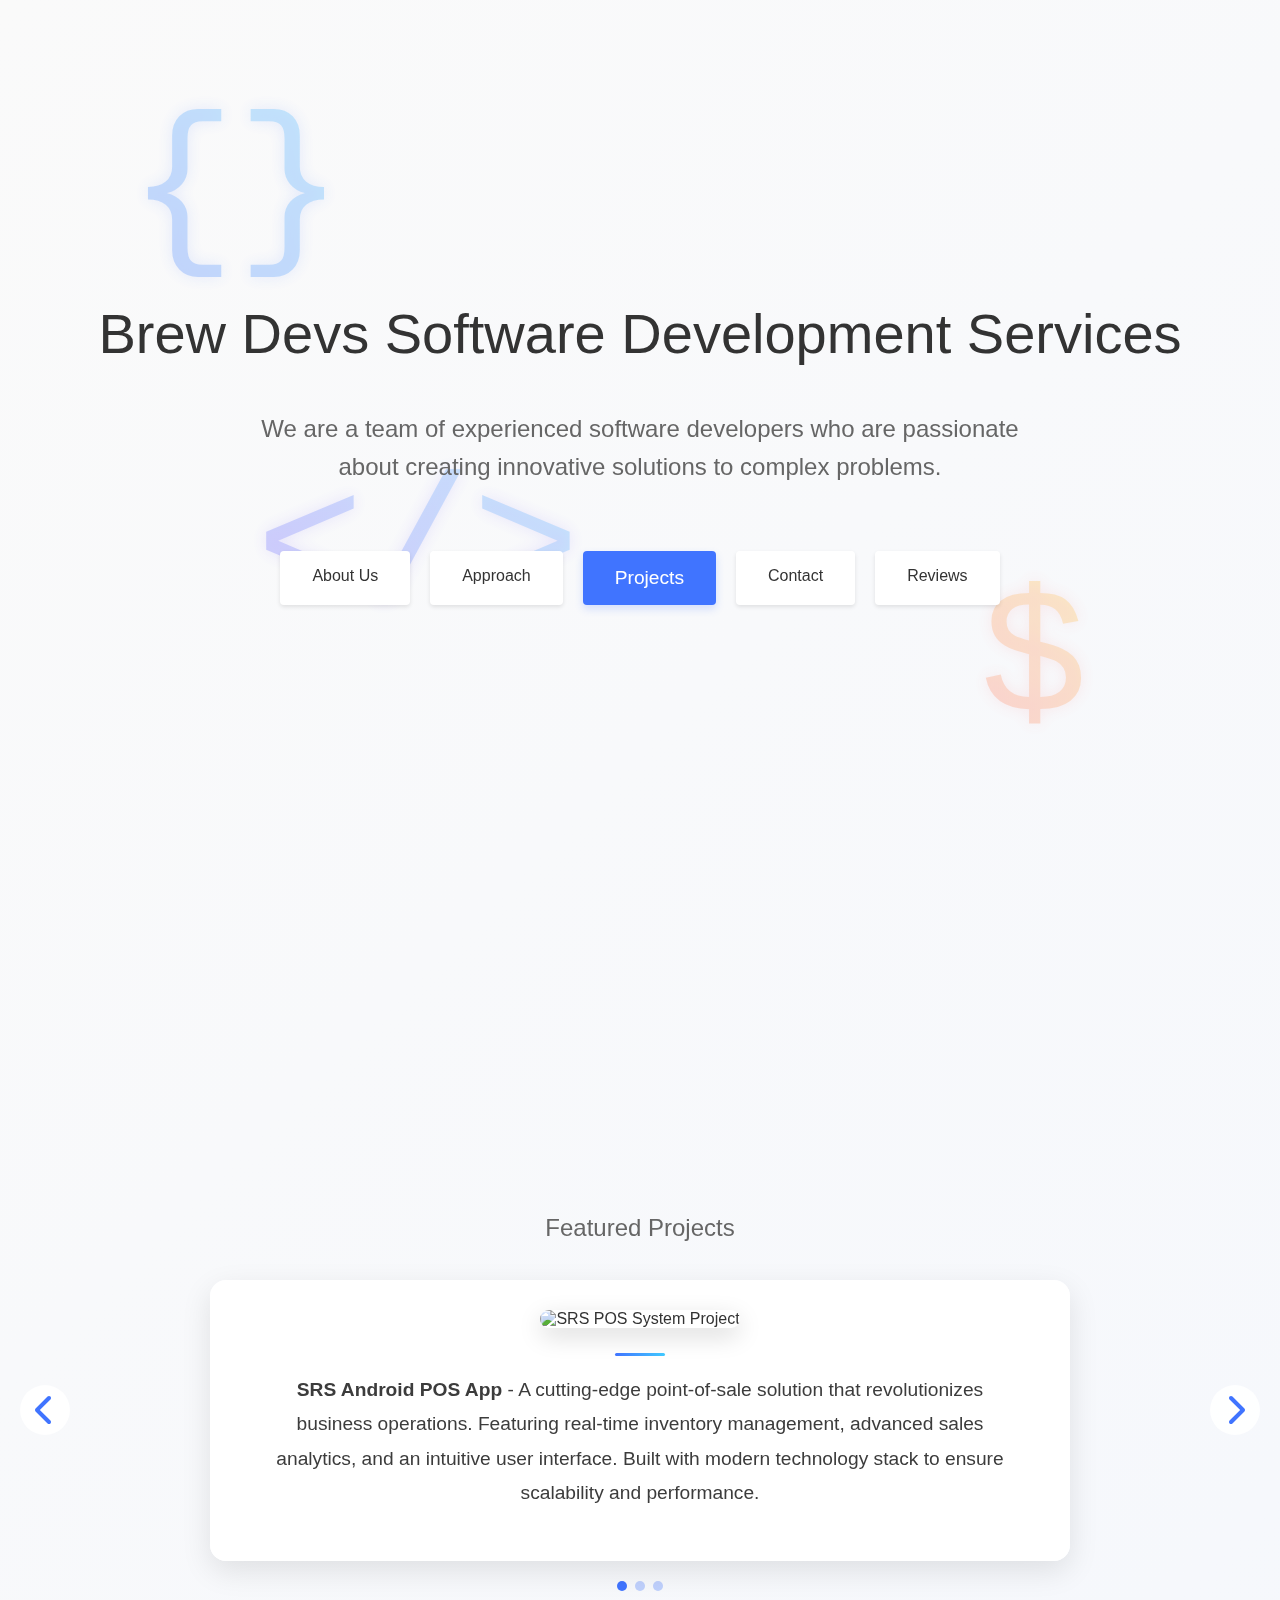
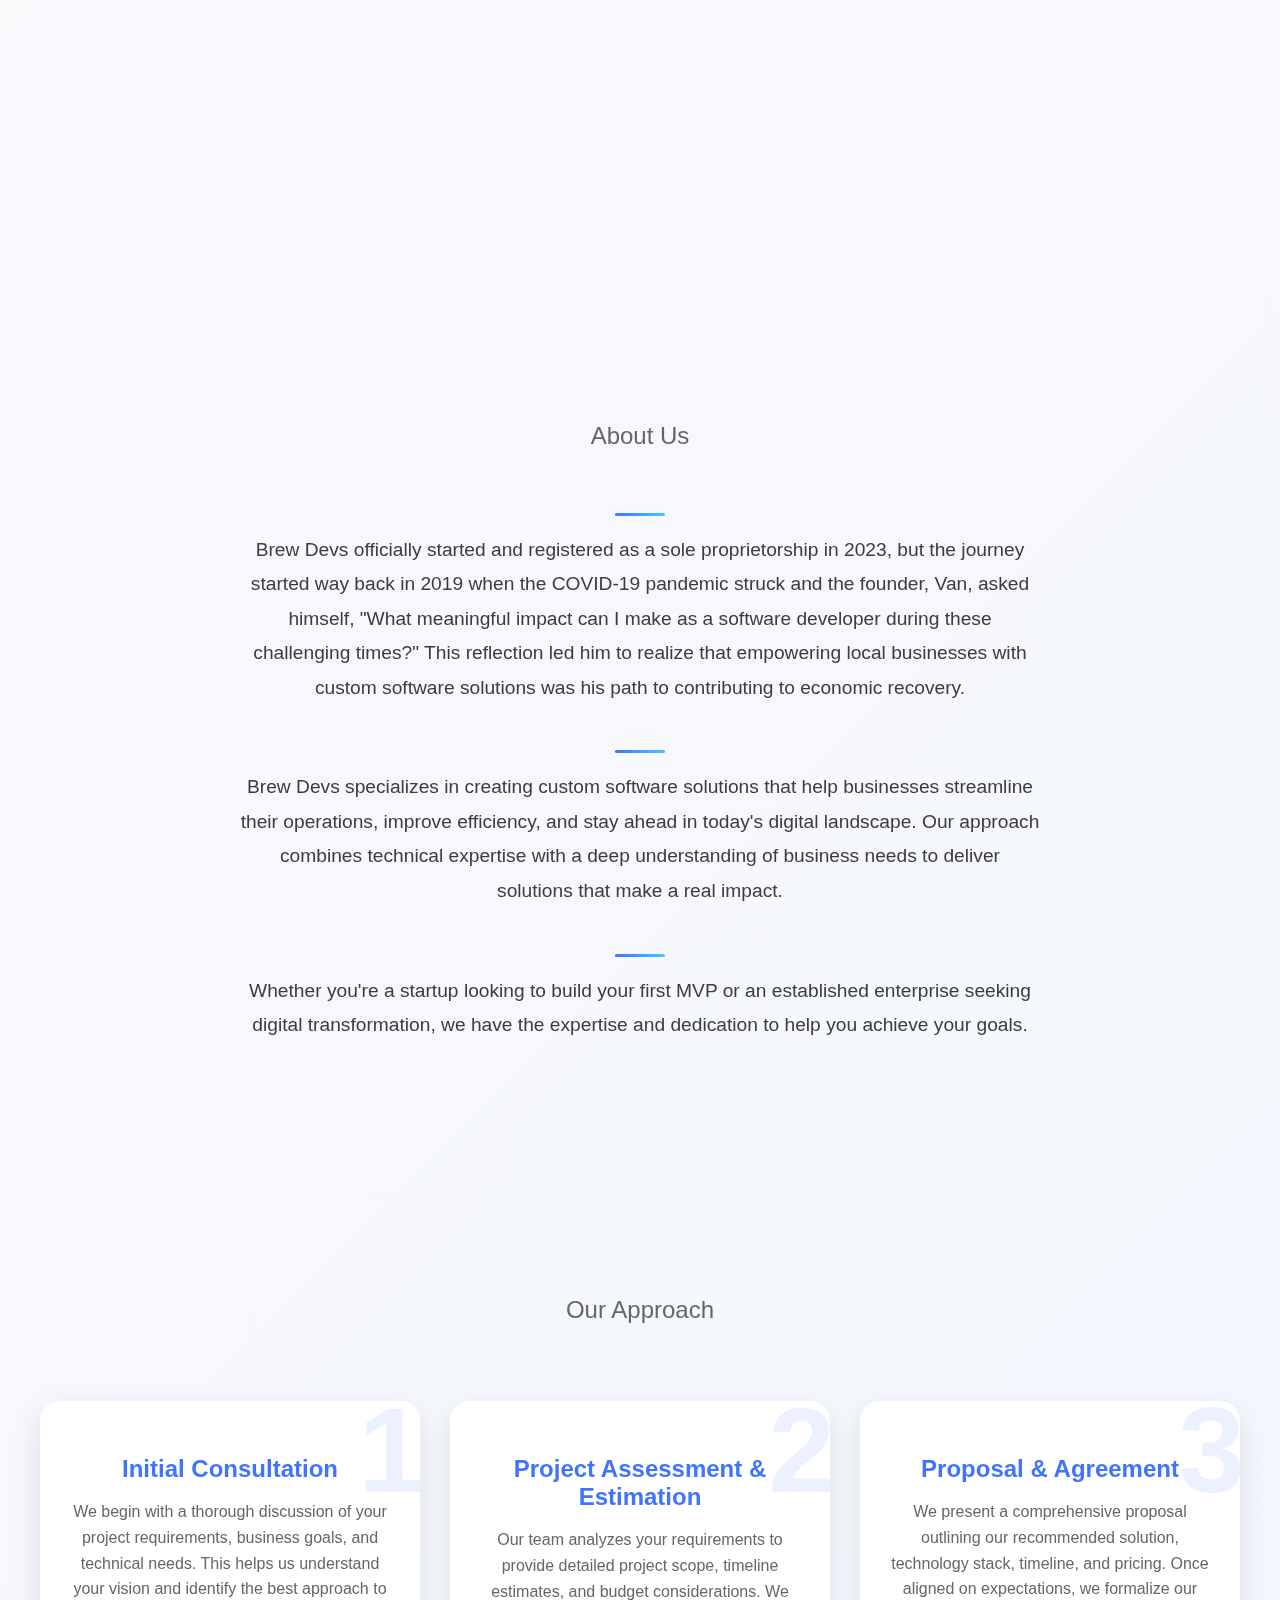
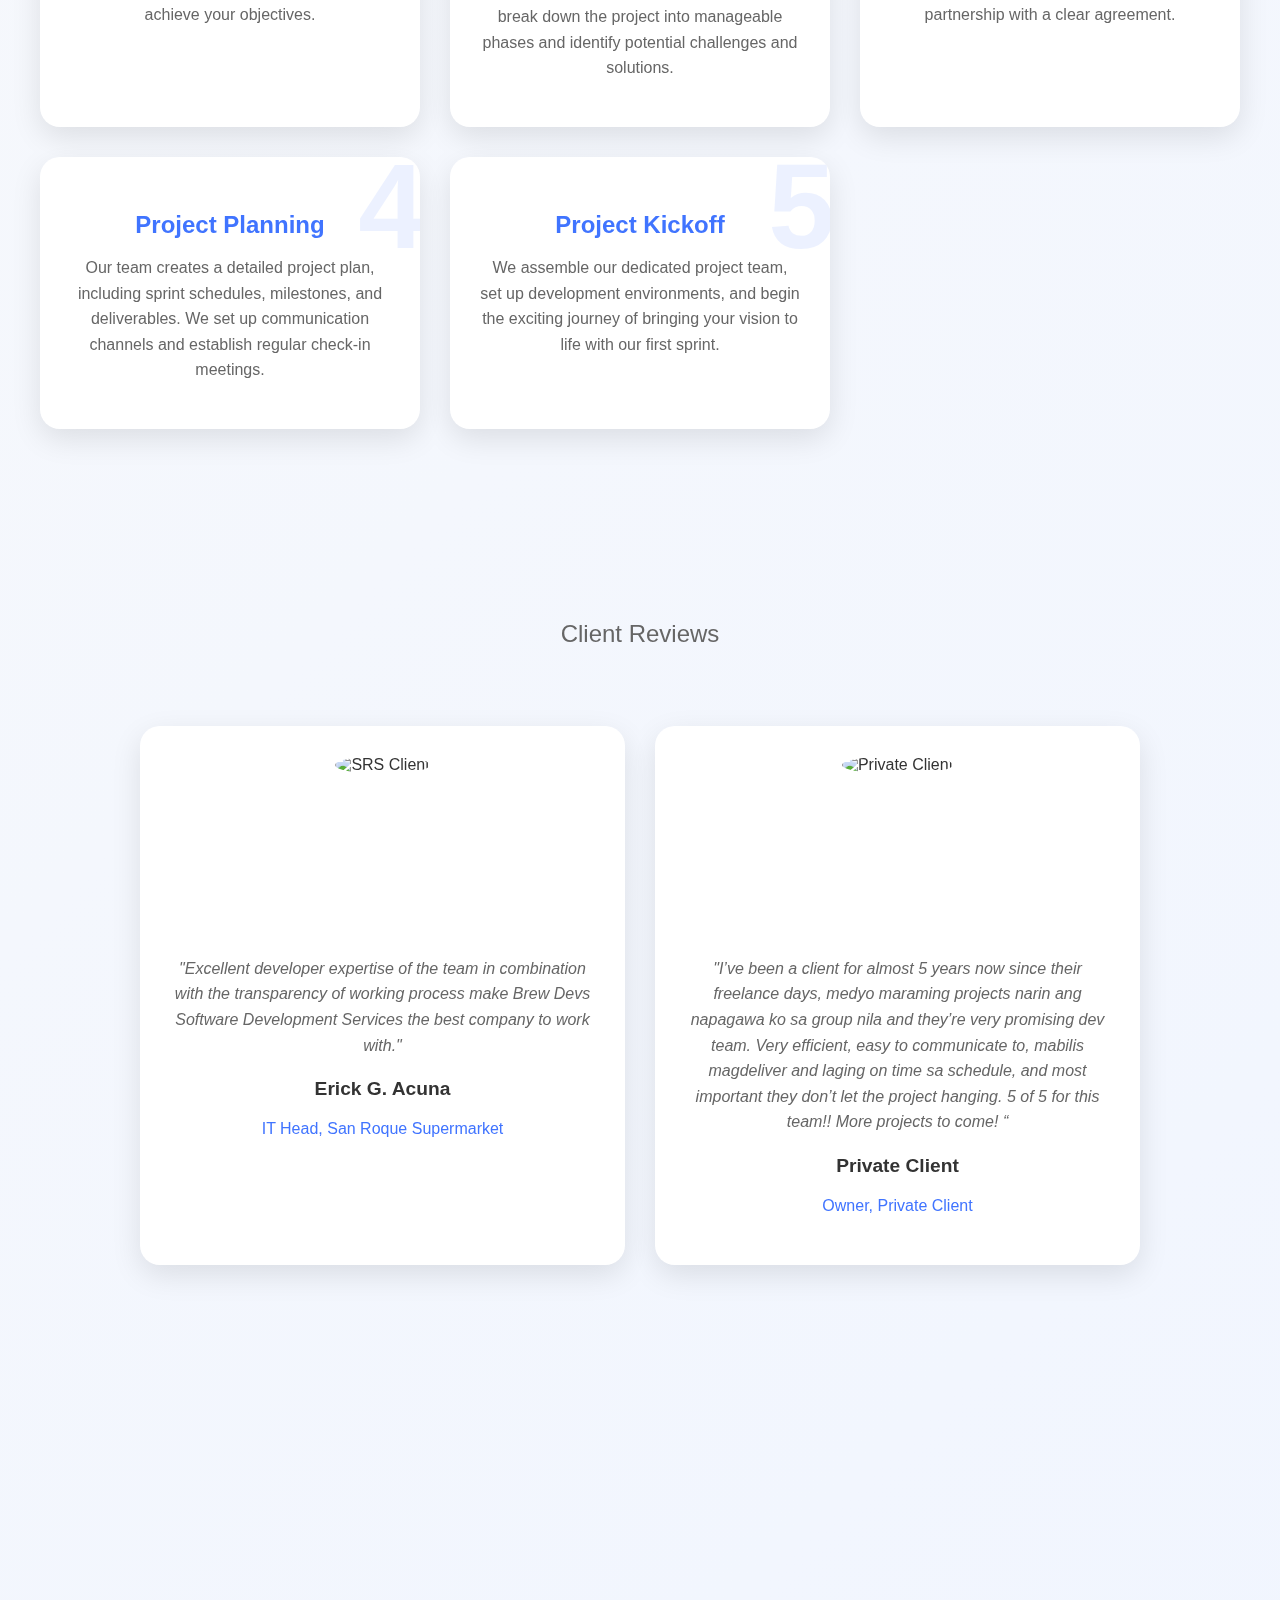
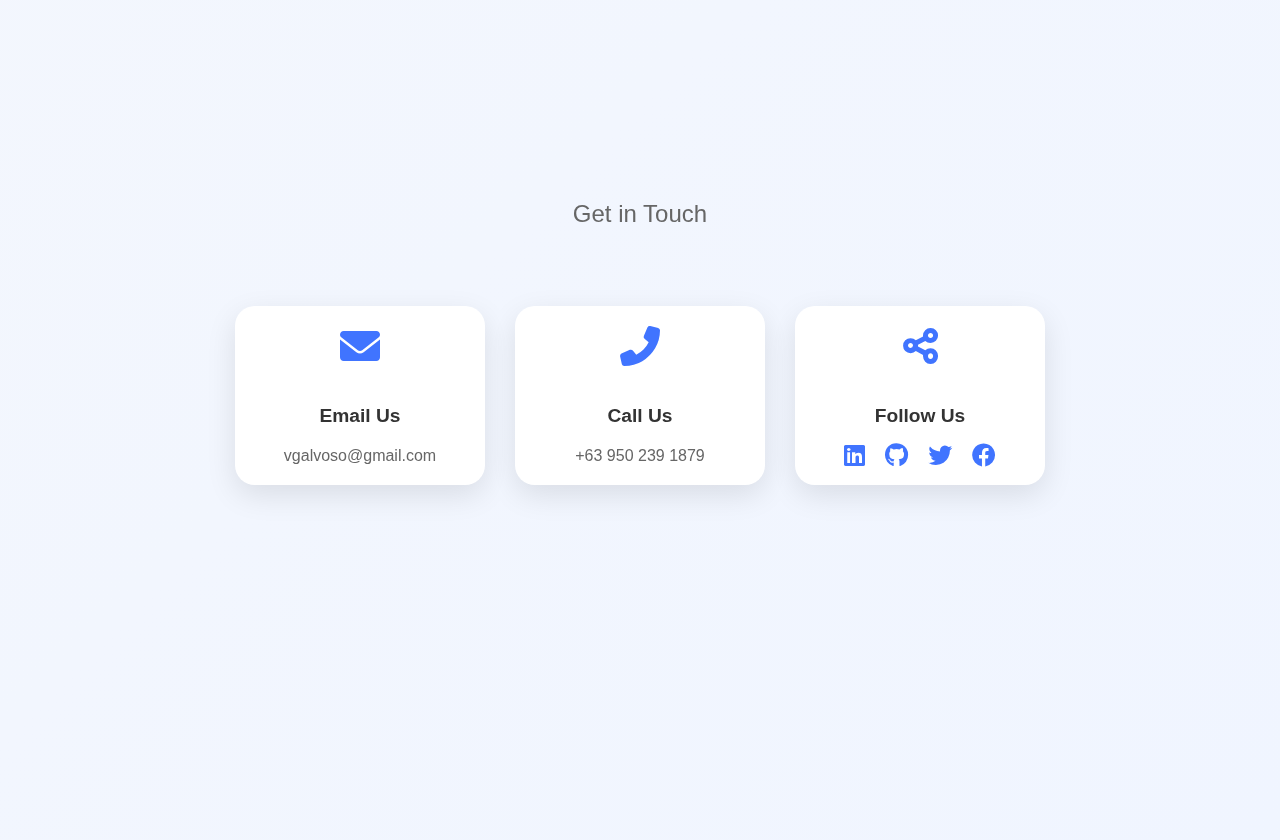
==== commit 0f4e6f73: "Update real content" ====
--- a/index.html
+++ b/index.html
@@ -14,6 +14,7 @@
         <div class="animated-icon icon-3">&lt;/&gt;</div>
     </div>
     <div class="container">
+
         <section class="section">
             <h1>Brew Devs Software Development Services</h1>
             <h2>We are a team of experienced software developers who are passionate about creating innovative solutions to complex problems.</h2>    
@@ -31,25 +32,23 @@
             <div class="project-preview active">
                 <img src="img/srspos.png" alt="SRS POS System Project">
                 <p class="project-caption">
-                    <strong>SRS POS System</strong> - A cutting-edge point-of-sale solution that revolutionizes business operations. 
+                    <strong>SRS Android POS App</strong> - A cutting-edge point-of-sale solution that revolutionizes business operations. 
                     Featuring real-time inventory management, advanced sales analytics, and an intuitive user interface. 
                     Built with modern technology stack to ensure scalability and performance.
                 </p>
             </div>
             <div class="project-preview">
-                <img src="img/stocktransfer1.png" alt="E-commerce Platform">
+                <img src="img/stocktransfer1.png" alt="Stock Transfer App">
                 <p class="project-caption">
-                    <strong>E-commerce Platform</strong> - A comprehensive online shopping solution with seamless user experience. 
-                    Features include secure payment integration, inventory tracking, and personalized recommendations. 
-                    Built using React and Node.js for optimal performance.
+                    <strong>SRS Stock Transfer App</strong> - An android app that tracks the delivery of online order parcels
+                    from the warehouse to the customer.
                 </p>
             </div>
             <div class="project-preview">
                 <img src="img/stocktransfer1.png" alt="E-commerce Platform">
                 <p class="project-caption">
-                    <strong>CRM System</strong> - A robust customer relationship management system designed for modern businesses. 
-                    Includes lead tracking, automated follow-ups, and detailed analytics dashboard. 
-                    Developed with scalability and customization in mind.
+                    <strong>SRS Parcel Dispatcher App</strong> - An android app that utilizes the barcode scanner built in the android device
+                    to track and manage the inventory of items being transferred from one branch to another.
                 </p>
             </div>
             <div class="carousel-dots">
@@ -68,12 +67,14 @@
         <section id="about" class="section">
             <h2>About Us</h2>
             <p class="project-caption">
-                At Brew Devs, we're more than just software developers - we're problem solvers, innovators, and technology enthusiasts. 
-                Founded with a vision to deliver exceptional software solutions, our team brings together decades of combined experience 
-                in various technology domains.
+                Brew Devs officially started and registered as a sole proprietorship in 2023,
+                but the journey started way back in 2019 when the COVID-19 pandemic struck and the founder, Van, asked himself,
+                "What meaningful impact can I make as a software developer during these challenging times?" 
+                This reflection led him to realize that empowering local businesses with custom software solutions 
+                was his path to contributing to economic recovery.
             </p>
             <p class="project-caption">
-                We specialize in creating custom software solutions that help businesses streamline their operations, improve efficiency, 
+                Brew Devs specializes in creating custom software solutions that help businesses streamline their operations, improve efficiency, 
                 and stay ahead in today's digital landscape. Our approach combines technical expertise with a deep understanding of 
                 business needs to deliver solutions that make a real impact.
             </p>
@@ -129,8 +130,6 @@
             </div>
         </section>
 
-        
-        
         <section id="reviews" class="section">
             <h2>Client Reviews</h2>
             <div class="contact-grid">
@@ -186,19 +185,18 @@
             </style>
         </section>
 
-        
         <section id="contact" class="section">
             <h2>Get in Touch</h2>
             <div class="contact-grid">
                 <div class="contact-item">
                     <i class="fas fa-envelope contact-icon"></i>
                     <h3 class="contact-title">Email Us</h3>
-                    <p class="contact-info">info@brewdevs.com</p>
+                    <p class="contact-info">vgalvoso@gmail.com</p>
                 </div>
                 <div class="contact-item">
                     <i class="fas fa-phone-alt contact-icon"></i>
                     <h3 class="contact-title">Call Us</h3>
-                    <p class="contact-info">+1 (555) 123-4567</p>
+                    <p class="contact-info">+63 950 239 1879</p>
                 </div>
                 <div class="contact-item">
                     <i class="fas fa-share-alt contact-icon"></i>
@@ -212,6 +210,7 @@
                 </div>
             </div>
         </section>
+
     </div>
 
     <div class="go-up-btn" onclick="scrollToTop()">
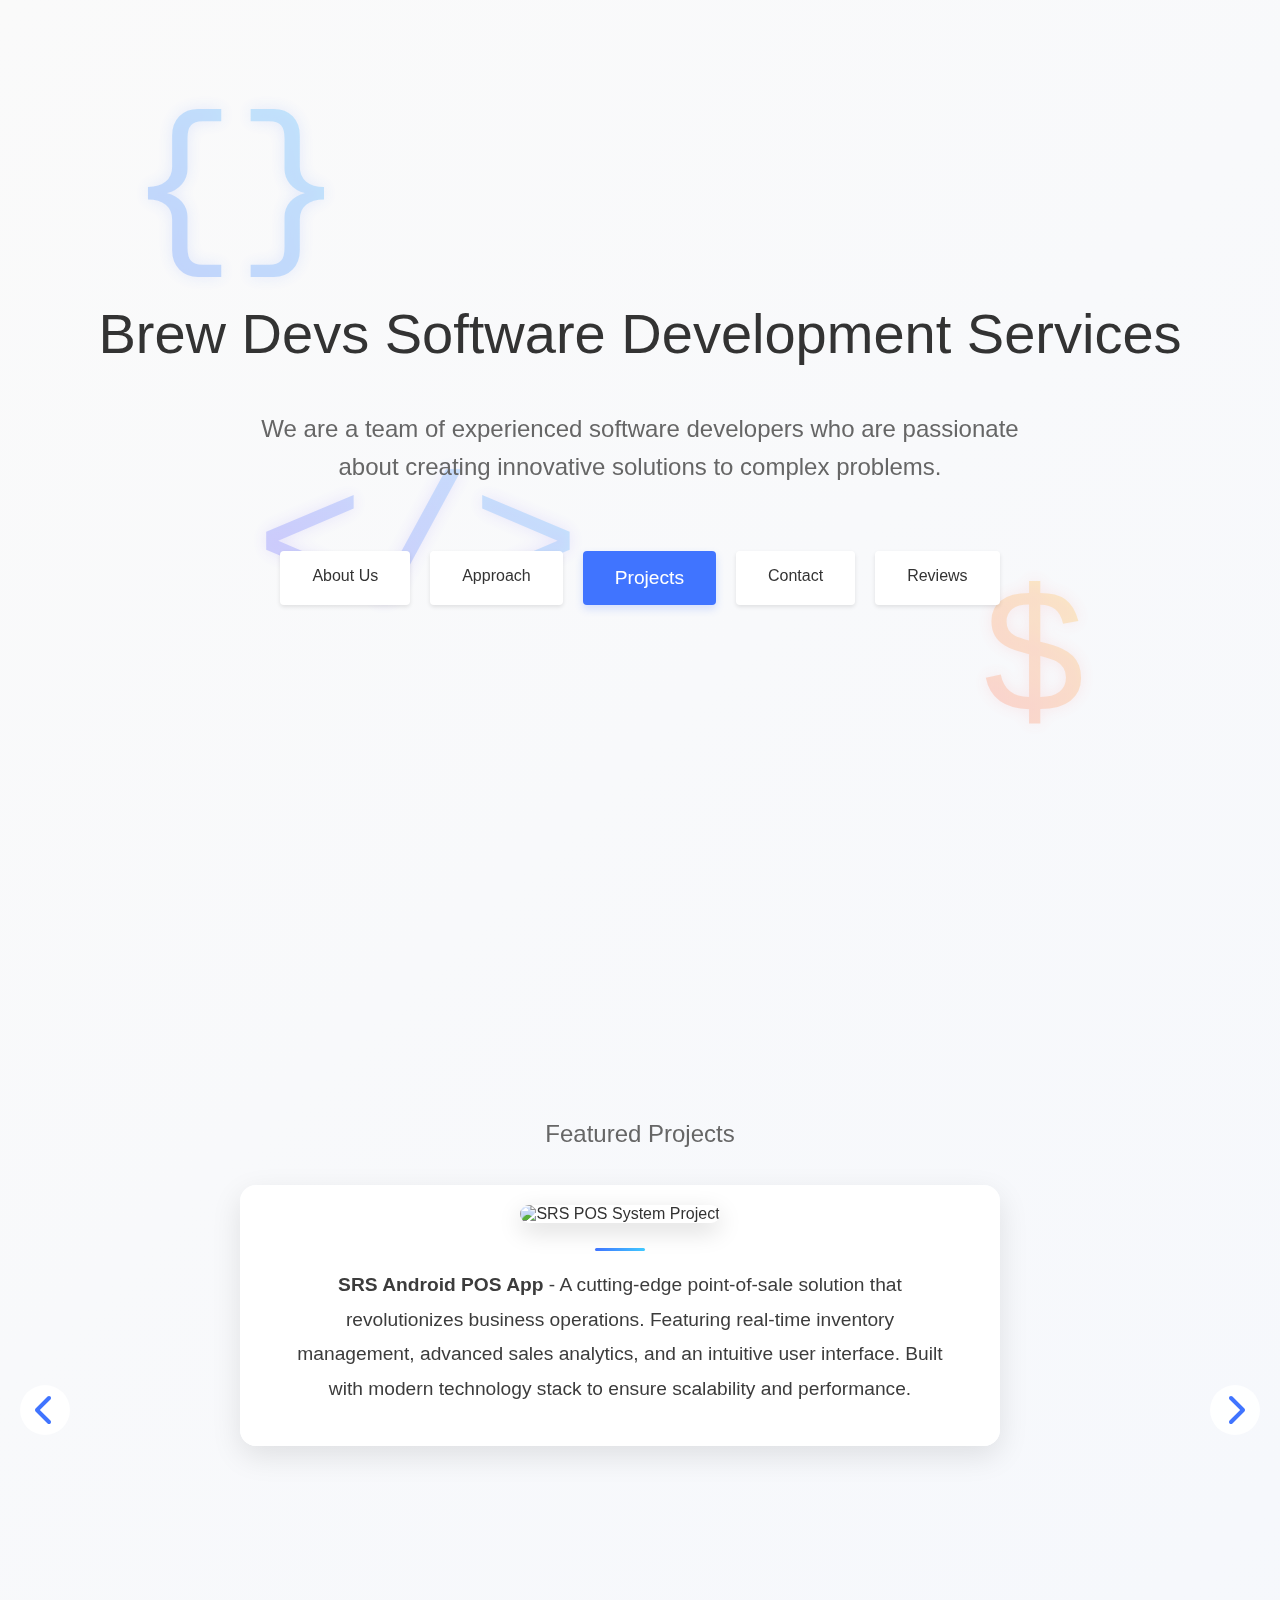
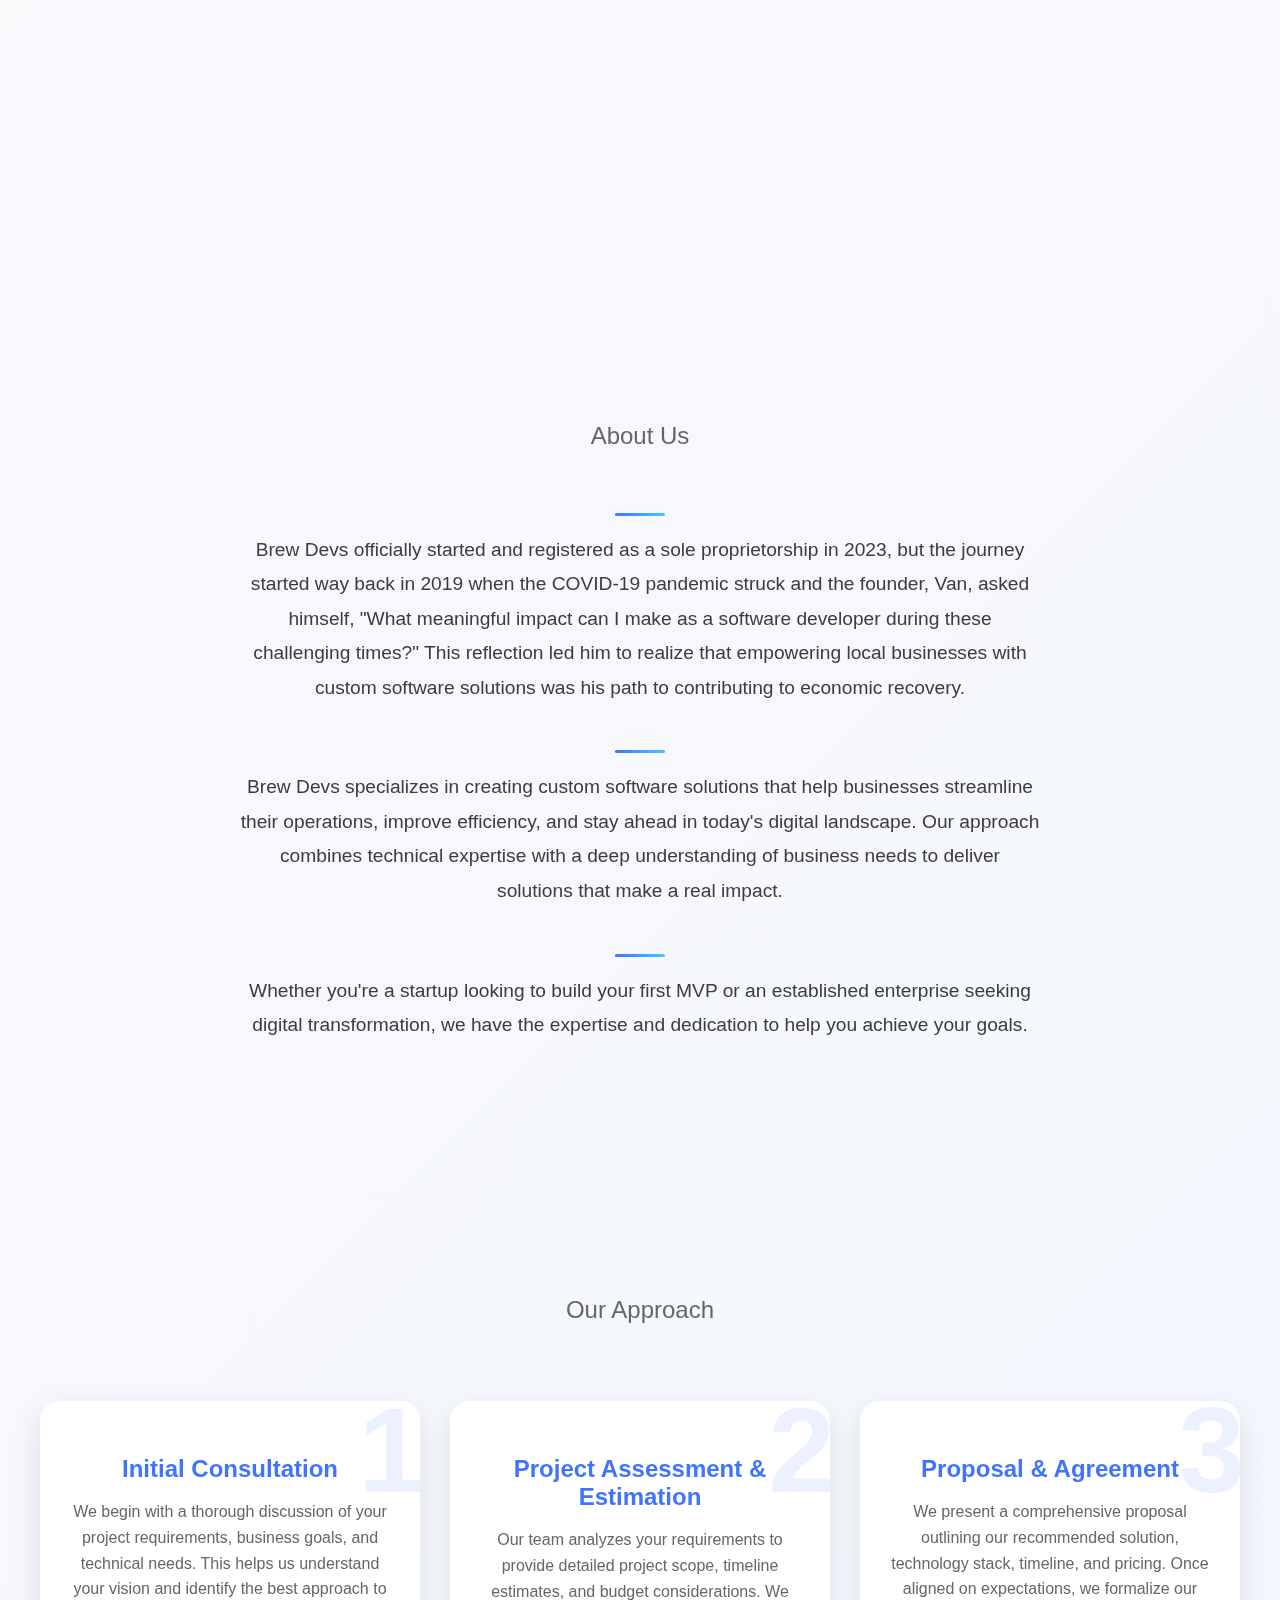
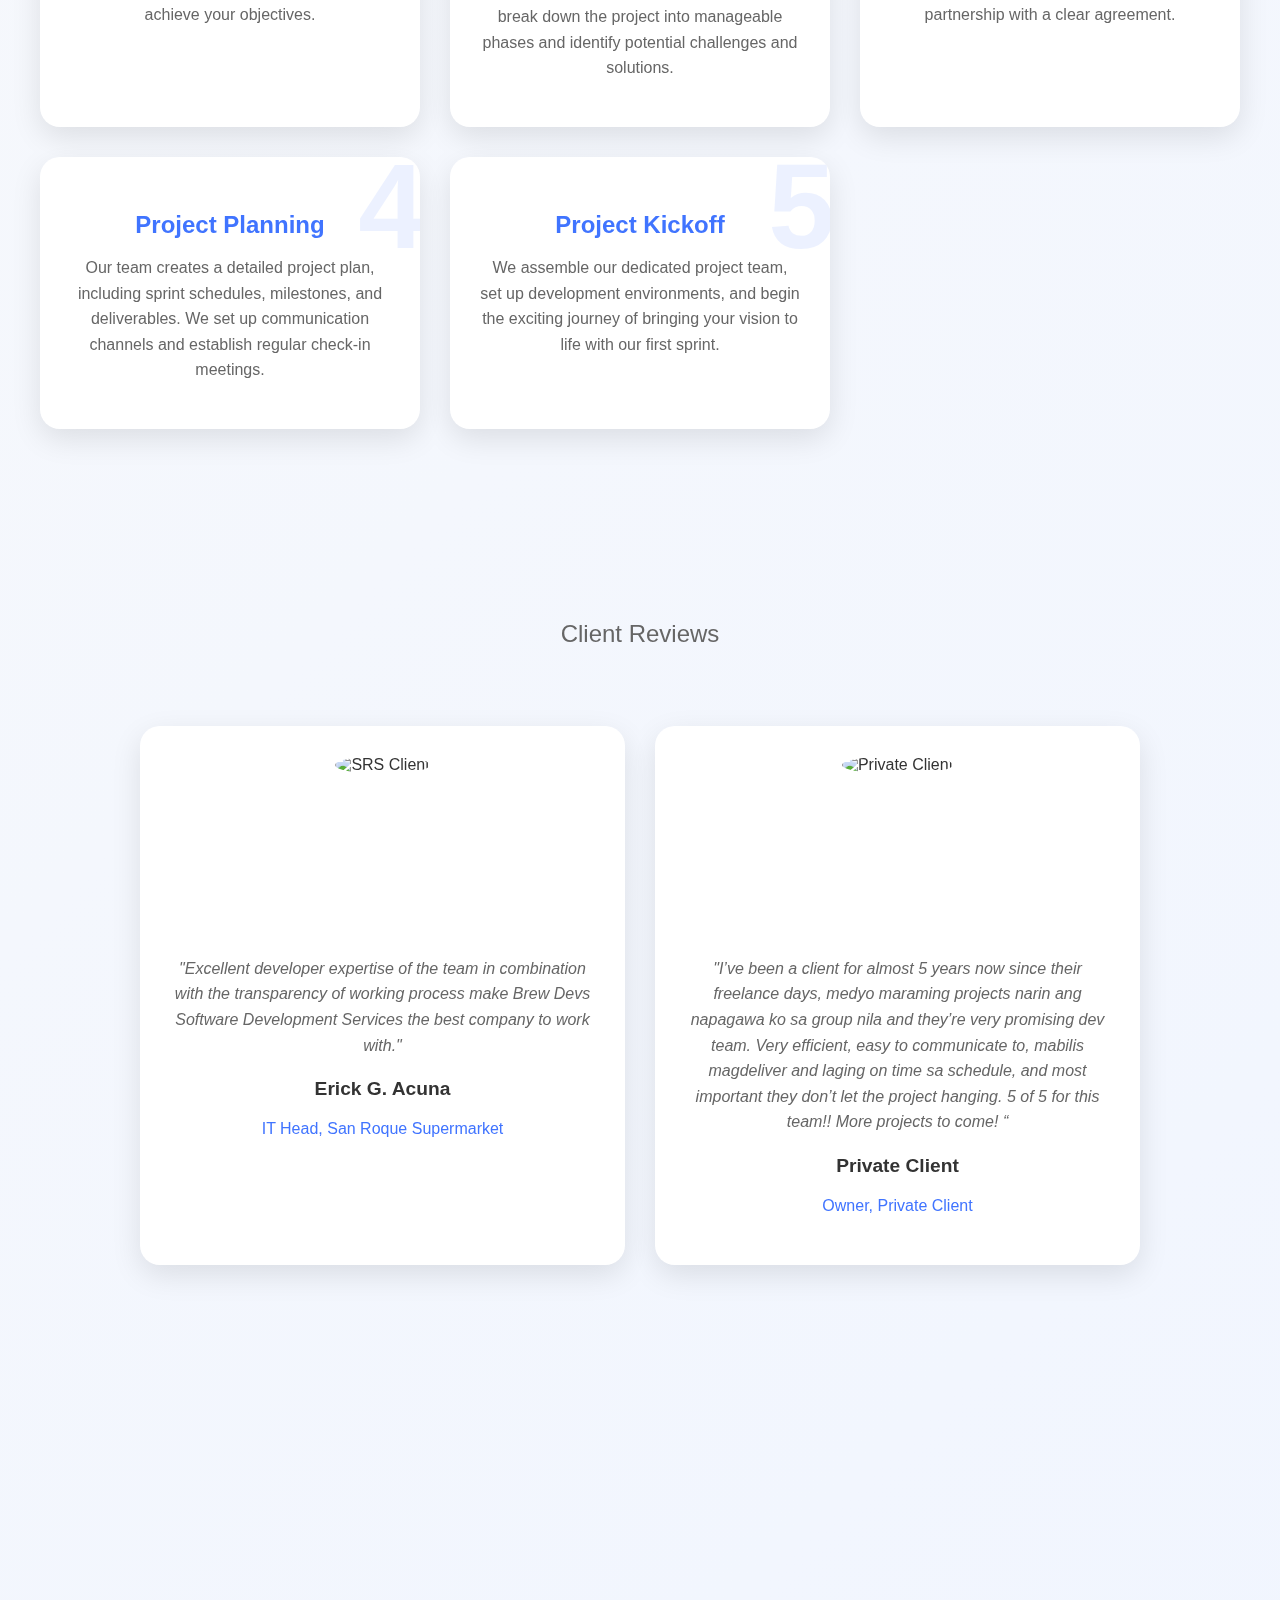
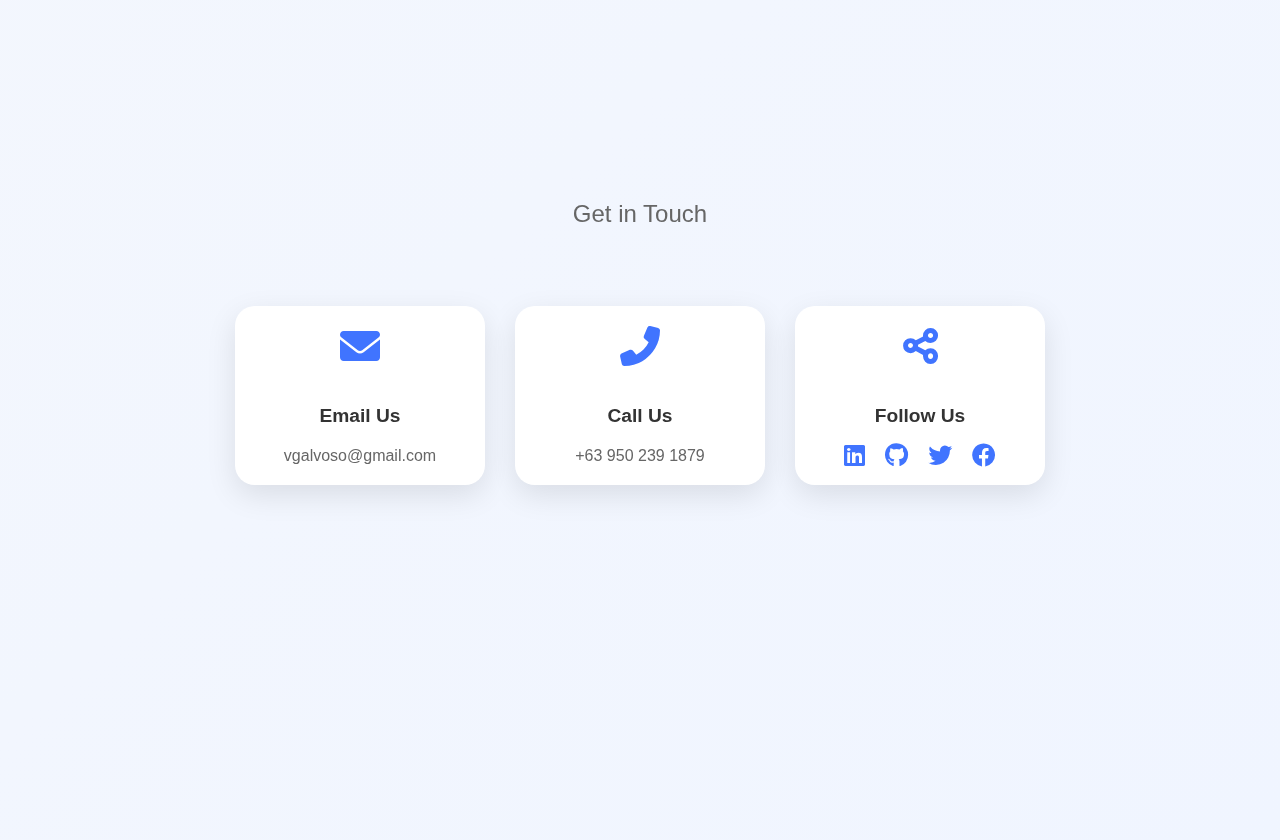
==== commit 93553a54: "Add initial zoom image" ====
--- a/index.html
+++ b/index.html
@@ -29,37 +29,40 @@
 
         <section id="featured-project" class="section">
             <h2>Featured Projects</h2>
-            <div class="project-preview active">
-                <img src="img/srspos.png" alt="SRS POS System Project">
-                <p class="project-caption">
-                    <strong>SRS Android POS App</strong> - A cutting-edge point-of-sale solution that revolutionizes business operations. 
-                    Featuring real-time inventory management, advanced sales analytics, and an intuitive user interface. 
-                    Built with modern technology stack to ensure scalability and performance.
-                </p>
-            </div>
-            <div class="project-preview">
-                <img src="img/stocktransfer1.png" alt="Stock Transfer App">
-                <p class="project-caption">
-                    <strong>SRS Stock Transfer App</strong> - An android app that tracks the delivery of online order parcels
-                    from the warehouse to the customer.
-                </p>
-            </div>
-            <div class="project-preview">
-                <img src="img/stocktransfer1.png" alt="E-commerce Platform">
-                <p class="project-caption">
-                    <strong>SRS Parcel Dispatcher App</strong> - An android app that utilizes the barcode scanner built in the android device
-                    to track and manage the inventory of items being transferred from one branch to another.
-                </p>
-            </div>
-            <div class="carousel-dots">
-                <span class="dot active" onclick="showSlide(0)"></span>
-                <span class="dot" onclick="showSlide(1)"></span>
-                <span class="dot" onclick="showSlide(2)"></span>
-            </div>
-            <div class="slide-nav prev-slide" onclick="prevSlide()">
+            <div class="project-carousel">
+                <div class="project-preview active" style="transform: rotateY(0deg) translateZ(400px);">
+                    <div class="project-preview-content">
+                    <img src="img/srspos.png" alt="SRS POS System Project" onclick="openImagePopup(this.src)">
+                    <p class="project-caption">
+                        <strong>SRS Android POS App</strong> - A cutting-edge point-of-sale solution that revolutionizes business operations. 
+                        Featuring real-time inventory management, advanced sales analytics, and an intuitive user interface. 
+                        Built with modern technology stack to ensure scalability and performance.
+                    </p>
+                    </div>
+                </div>
+                <div class="project-preview" style="transform: rotateY(120deg) translateZ(400px);">
+                    <div class="project-preview-content">
+                    <img src="img/stocktransfer1.png" alt="Stock Transfer App" onclick="openImagePopup(this.src)">
+                    <p class="project-caption">
+                        <strong>SRS Stock Transfer App</strong> - An android app that tracks the delivery of online order parcels
+                        from the warehouse to the customer.
+                    </p>
+                    </div>
+                </div>
+                <div class="project-preview" style="transform: rotateY(240deg) translateZ(400px);">
+                    <div class="project-preview-content">
+                    <img src="img/stocktransfer1.png" alt="E-commerce Platform" onclick="openImagePopup(this.src)">
+                    <p class="project-caption">
+                        <strong>SRS Parcel Dispatcher App</strong> - An android app that utilizes the barcode scanner built in the android device
+                        to track and manage the inventory of items being transferred from one branch to another.
+                    </p>
+                    </div>
+                </div>
+            </div>
+            <div class="slide-nav prev-slide" onclick="rotate(-1)">
                 <i class="fas fa-chevron-left"></i>
             </div>
-            <div class="slide-nav next-slide" onclick="nextSlide()">
+            <div class="slide-nav next-slide" onclick="rotate(1)">
                 <i class="fas fa-chevron-right"></i>
             </div>
         </section>
--- a/style.css
+++ b/style.css
@@ -120,28 +120,42 @@
 .cta-link:hover {
     background: rgb(32, 96, 255);
 }
+.project-carousel {
+    position: relative;
+    width: 90%;
+    max-width: 800px;
+    height: 500px;
+    transform-style: preserve-3d;
+    transition: transform 0.5s;
+}
 .project-preview {
     margin: 0px auto;
+    width: 90%;
     max-width: 800px;
-    padding: 30px;
-    position: relative;
+    padding: 20px;
+    position: absolute;
+    backface-visibility: hidden;
     background: rgba(255, 255, 255, 0.95);
     border-radius: 16px;
     box-shadow: 0 10px 30px rgba(0, 0, 0, 0.1);
     backdrop-filter: blur(10px);
-    display: none;
-    touch-action: pan-x pan-y; /* Allow vertical scrolling */
-    cursor: grab;
-    user-select: none;
-    transform: translateX(0);
+    display: block;
+    touch-action: pan-x pan-y;
+    align-items: center;
+    justify-content: center;
     transition: transform 0.3s ease-out;
-    overflow-y: auto; /* Enable vertical scrolling */
+    overflow-y: auto;
 }
 .project-preview.active {
     display: block;
 }
+.project-preview-content {
+    object-fit: contain;
+    width: 100%;
+}
 .project-preview img {
-    max-width: 90%;
+    width: 100%;
+    max-width: 100%;
     height: auto;
     border-radius: 12px;
     box-shadow: 0 8px 24px rgba(0, 0, 0, 0.15);
@@ -150,6 +164,16 @@
 .project-preview:hover img {
     box-shadow: 0 12px 32px rgba(0, 0, 0, 0.2);
     transform: scale(1.02);
+}
+.image-popup {
+    position: fixed;
+    top: 50%;
+    left: 50%;
+    transform: translate(-50%, -50%);
+    z-index: 1000;
+    max-width: 90%;
+    max-height: 90vh;
+    overflow: auto;
 }
 .section {
     min-height: 100vh;
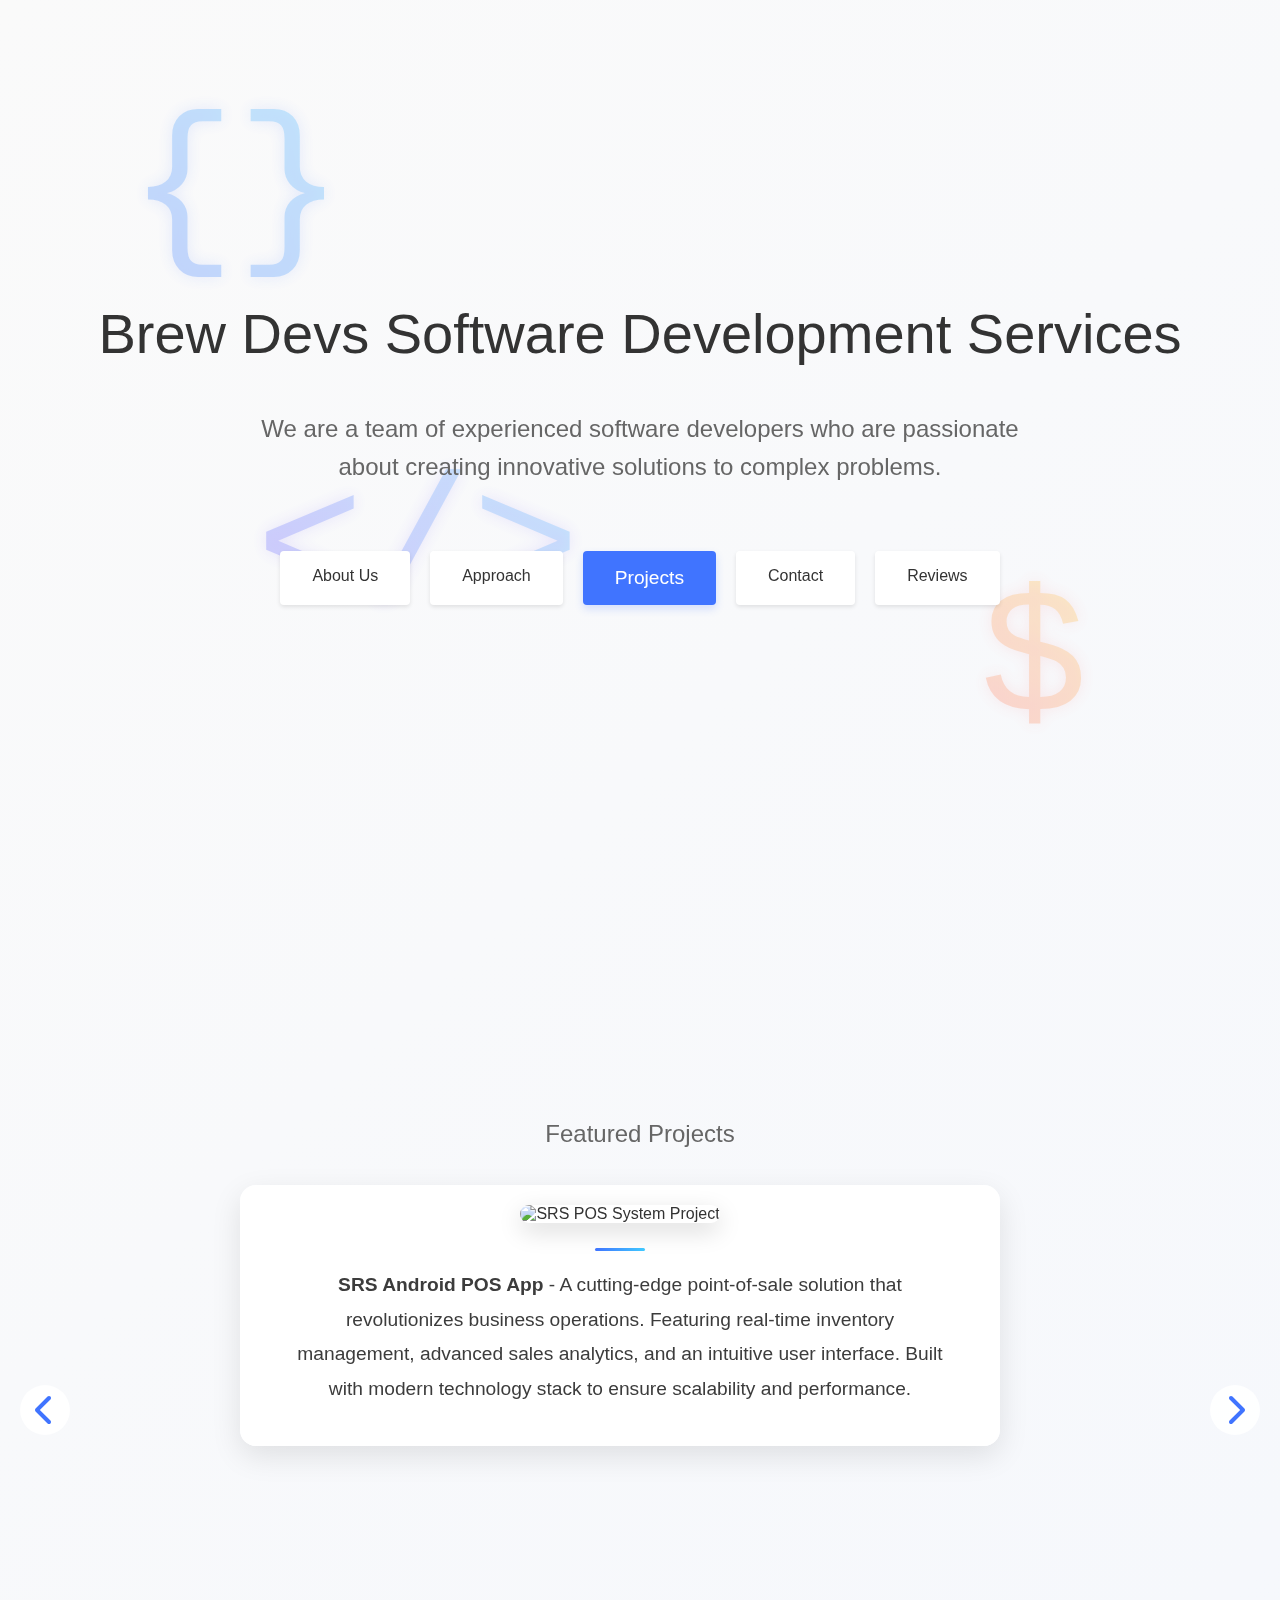
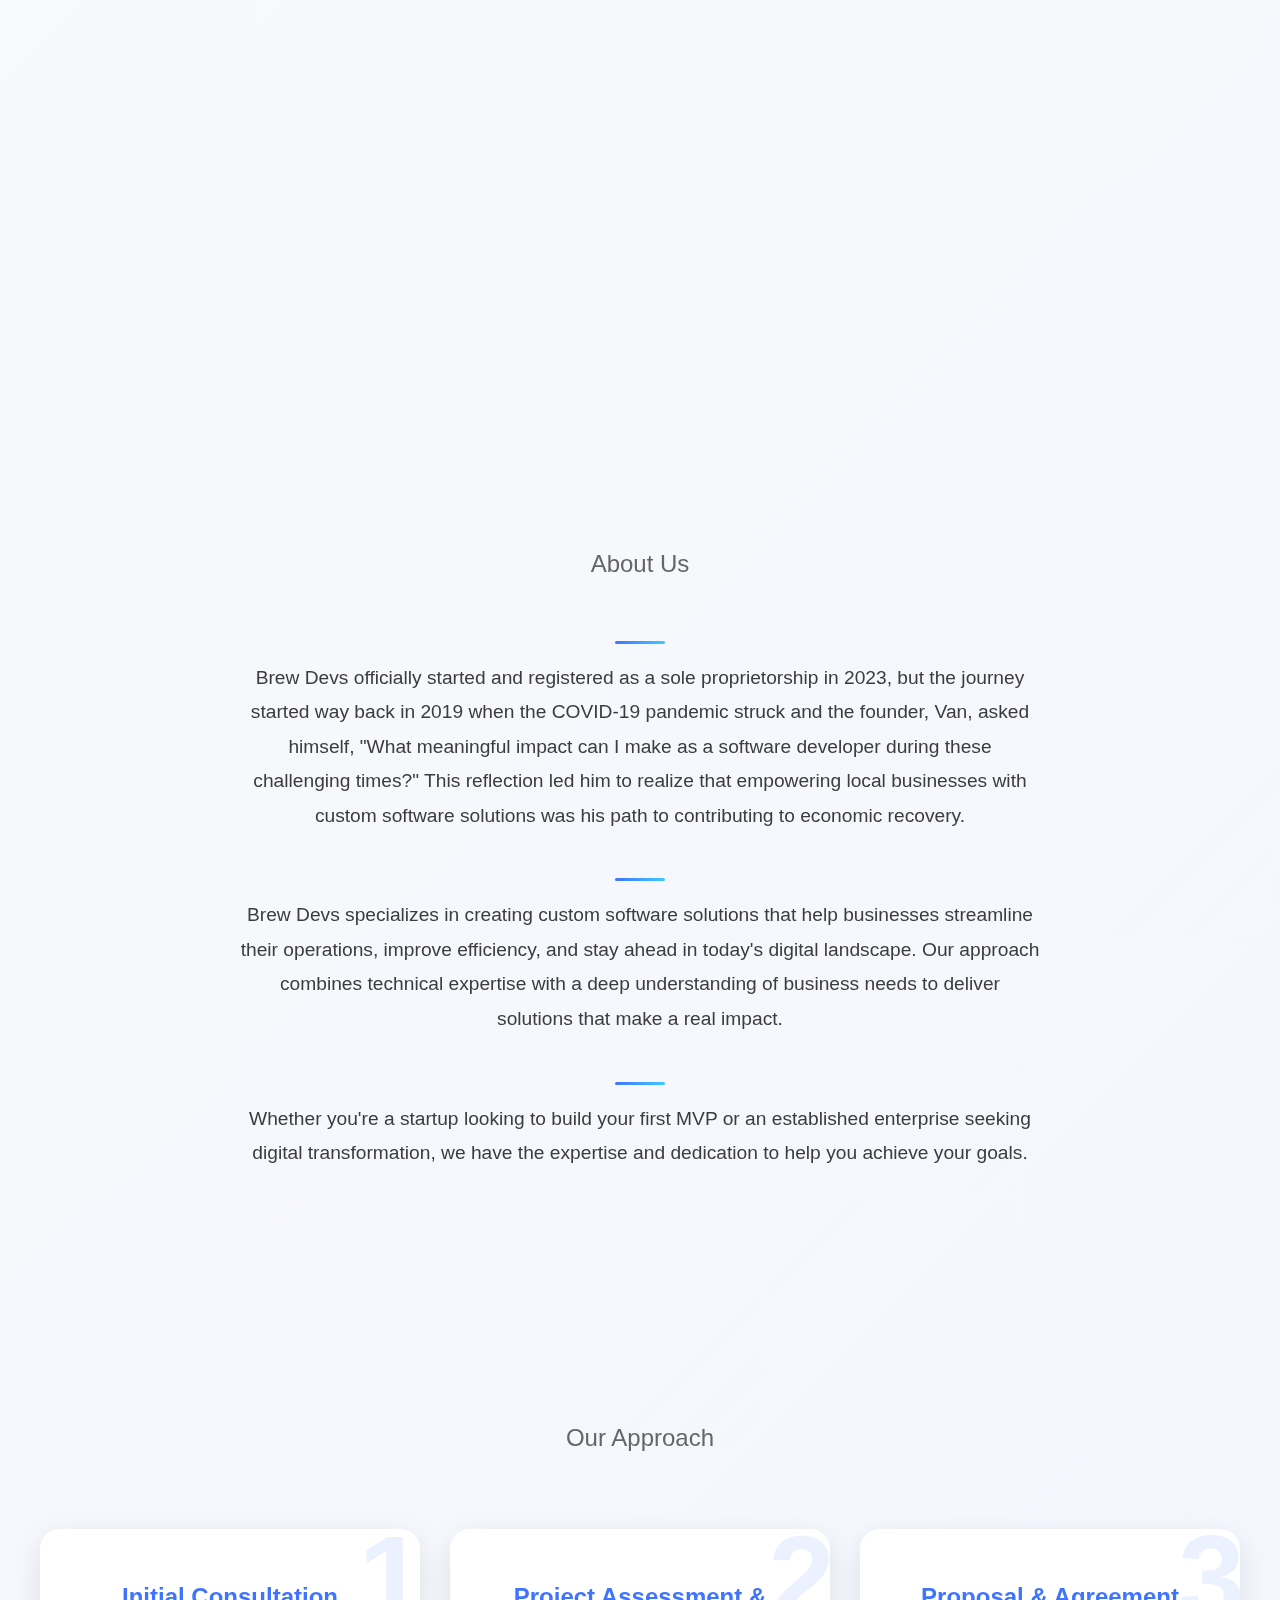
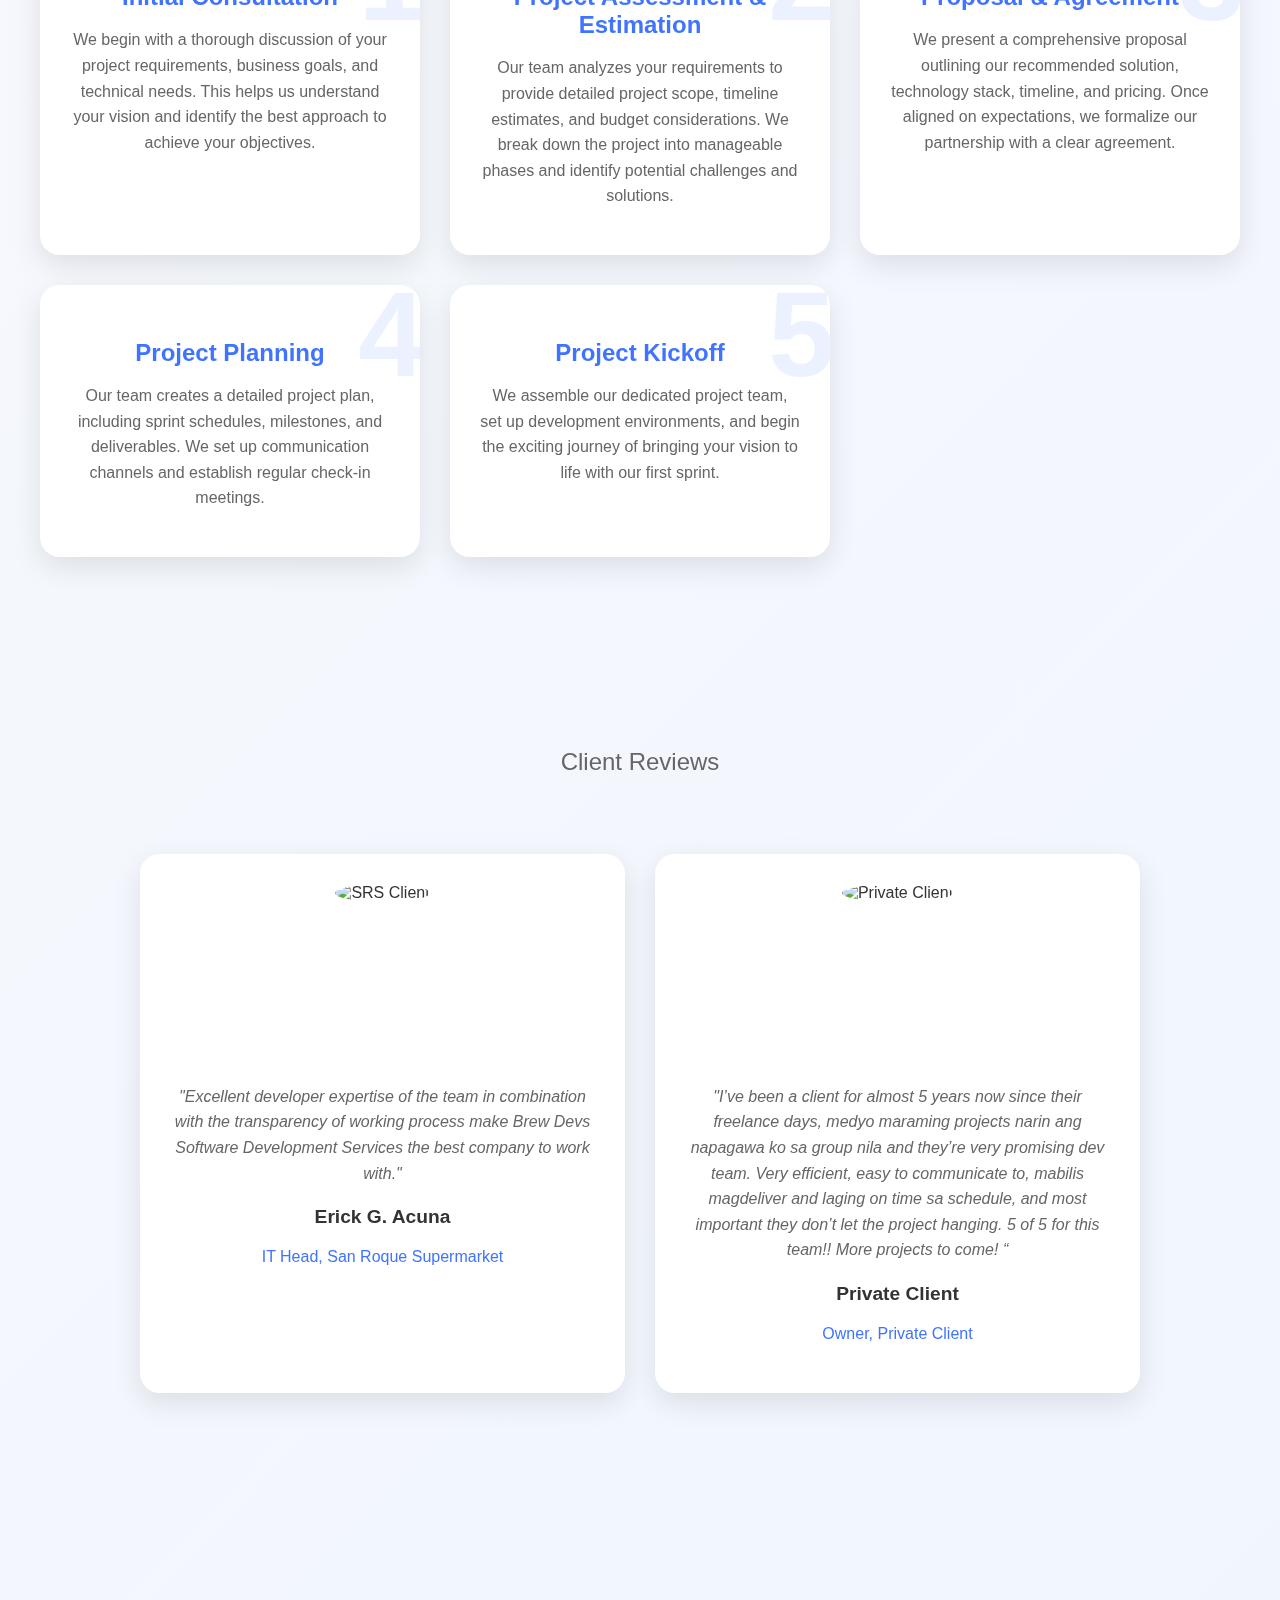
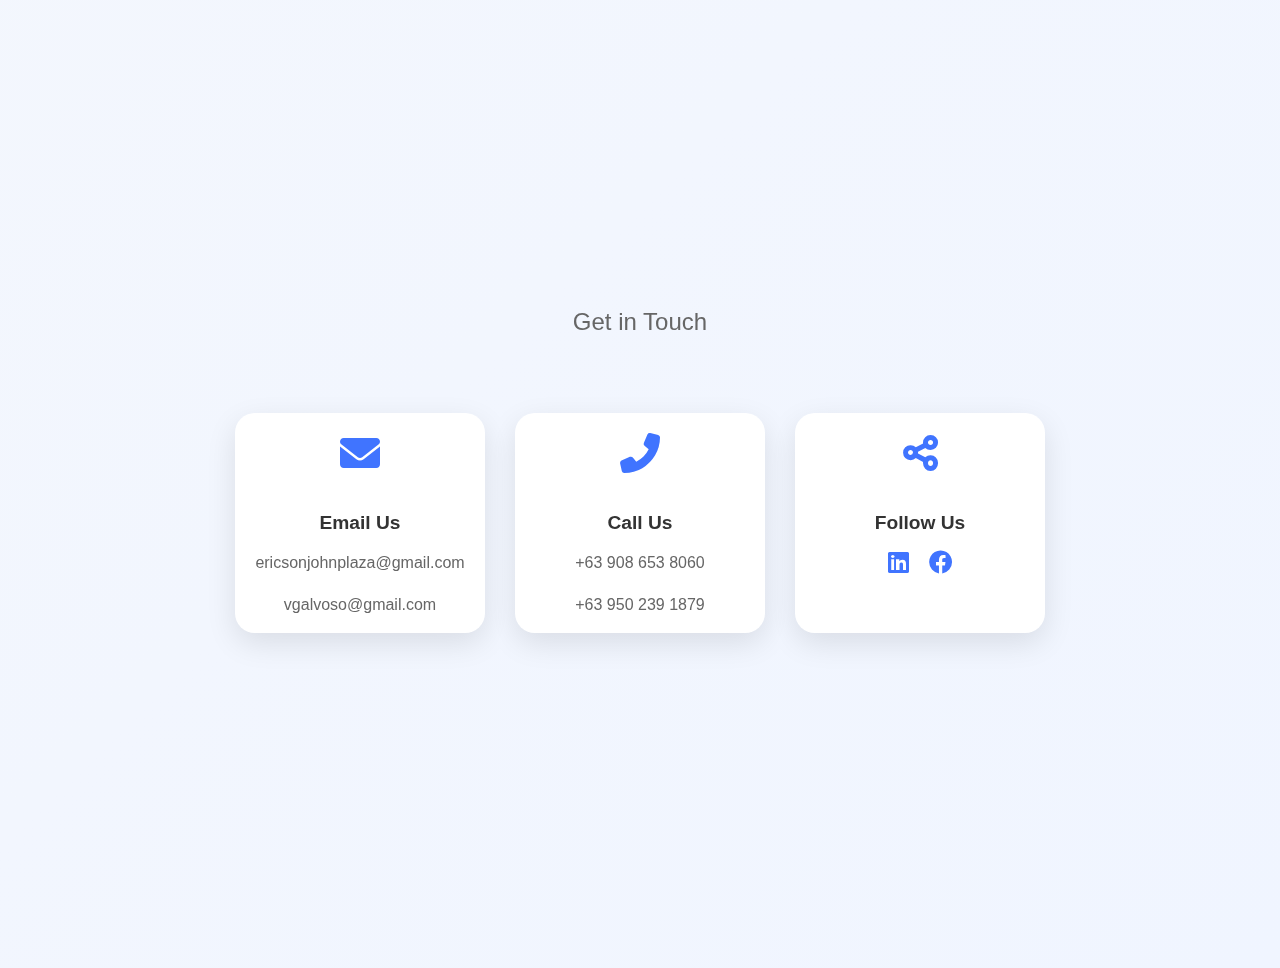
==== commit 9c026629: "Update contacts" ====
--- a/index.html
+++ b/index.html
@@ -27,7 +27,7 @@
             </nav>
         </section>
 
-        <section id="featured-project" class="section">
+        <section id="featured-project" class="section" style="margin-bottom: 10%;">
             <h2>Featured Projects</h2>
             <div class="project-carousel">
                 <div class="project-preview active" style="transform: rotateY(0deg) translateZ(400px);">
@@ -194,21 +194,23 @@
                 <div class="contact-item">
                     <i class="fas fa-envelope contact-icon"></i>
                     <h3 class="contact-title">Email Us</h3>
+                    <p class="contact-info">ericsonjohnplaza@gmail.com</p>
                     <p class="contact-info">vgalvoso@gmail.com</p>
                 </div>
                 <div class="contact-item">
                     <i class="fas fa-phone-alt contact-icon"></i>
                     <h3 class="contact-title">Call Us</h3>
+                    <p class="contact-info">+63 908 653 8060</p>
                     <p class="contact-info">+63 950 239 1879</p>
                 </div>
                 <div class="contact-item">
                     <i class="fas fa-share-alt contact-icon"></i>
                     <h3 class="contact-title">Follow Us</h3>
                     <div class="social-links">
-                        <a href="#" class="social-link"><i class="fab fa-linkedin"></i></a>
-                        <a href="#" class="social-link"><i class="fab fa-github"></i></a>
-                        <a href="#" class="social-link"><i class="fab fa-twitter"></i></a>
-                        <a href="#" class="social-link"><i class="fab fa-facebook"></i></a>
+                        <a href="https://www.linkedin.com/company/brewdevs" target="_blank" class="social-link"><i class="fab fa-linkedin"></i></a>
+                        <!--<a href="#" class="social-link"><i class="fab fa-github"></i></a>
+                        <a href="#" class="social-link"><i class="fab fa-twitter"></i></a>-->
+                        <a href="https://www.facebook.com/brewdevs/" target="_blank" class="social-link"><i class="fab fa-facebook"></i></a>
                     </div>
                 </div>
             </div>
